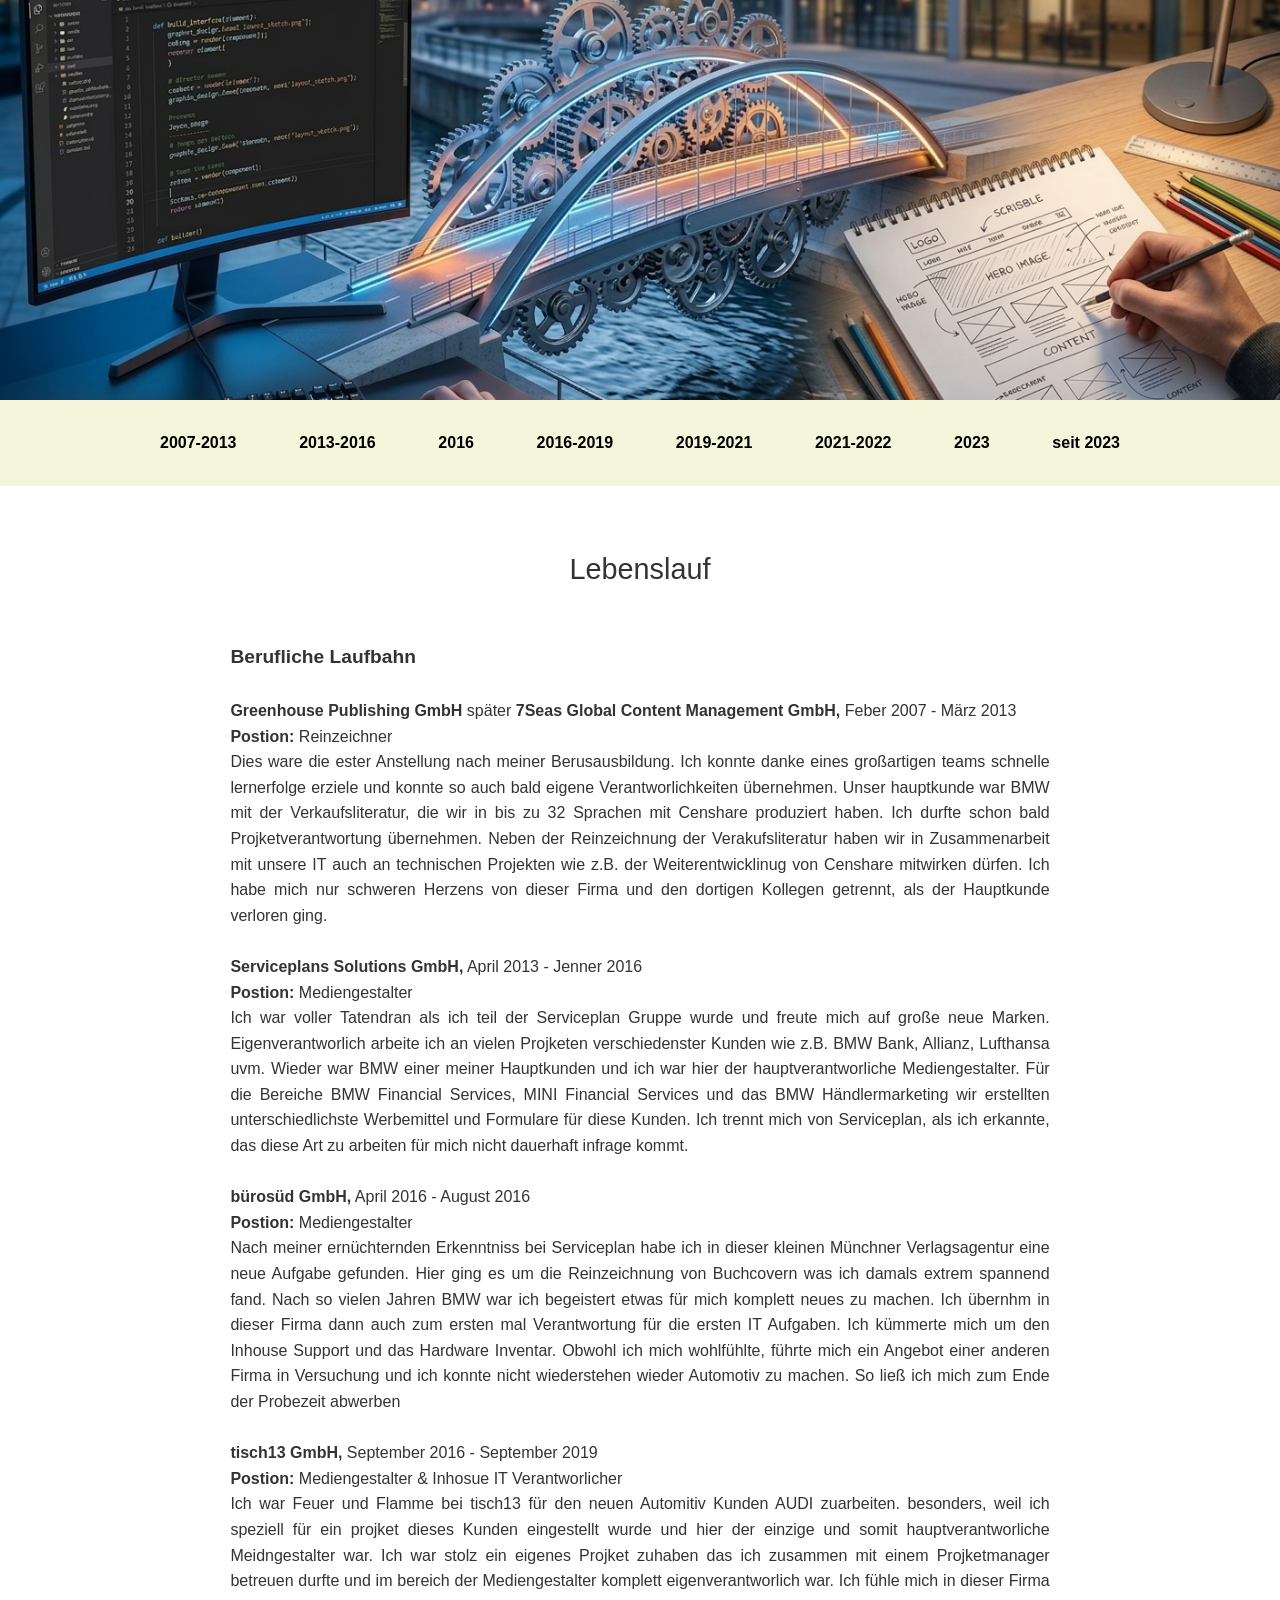
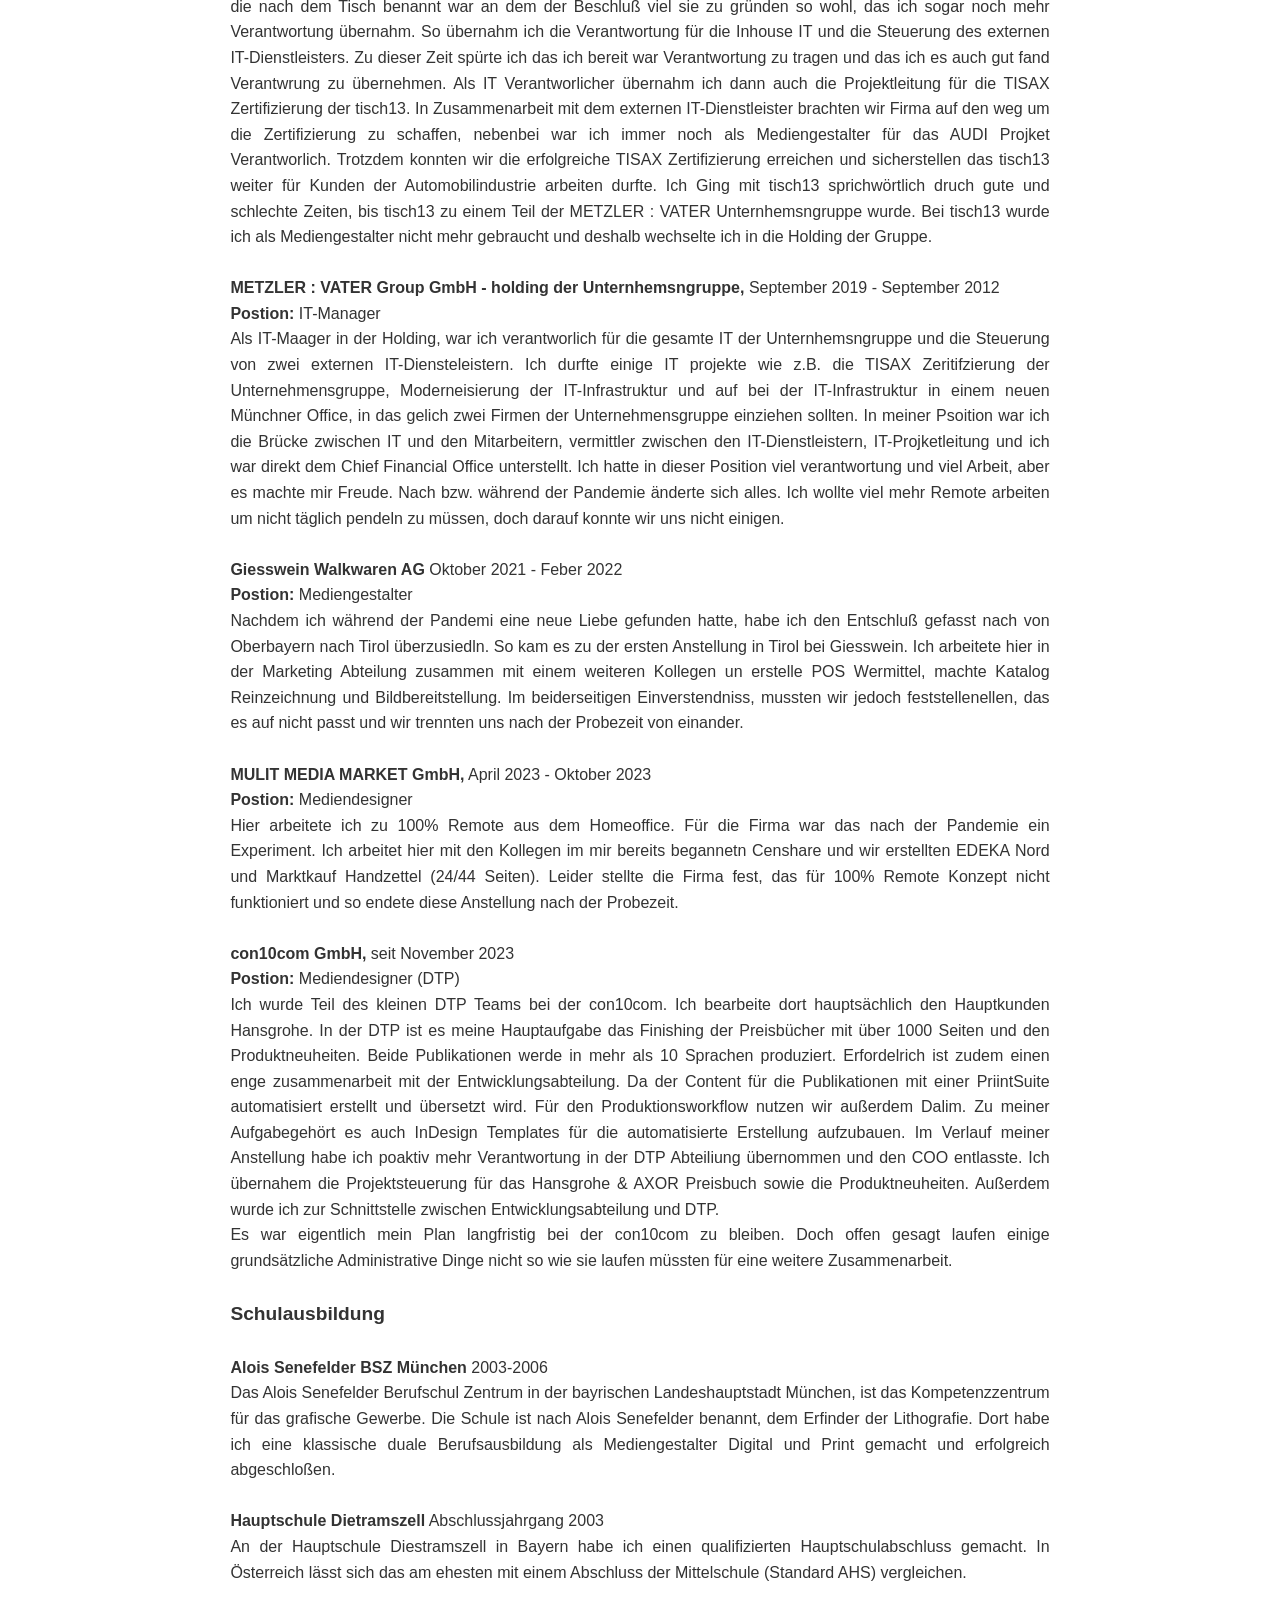
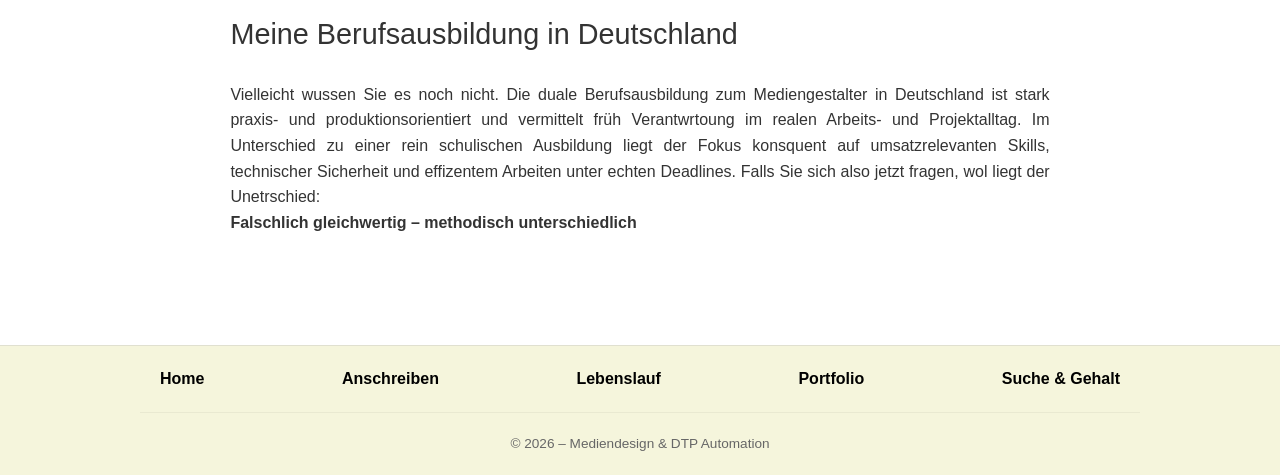
==== lebenslauf.html @ 078048db "Add files via upload" ====
<!DOCTYPE html>
<html lang="de">
<head>
    <meta charset="UTF-8">
    <meta name="viewport" content="width=device-width, initial-scale=1.0, maximum-scale=1.0, user-scalable=no">
    <title>Bewerbung - Cover</title>
    <link rel="stylesheet" href="style.css?v=1.2">
</head>
<body>

    <header>
        <img src="images/Titelbild_HTML_Bewerbung_realistisch.png" alt="Titelbild" class="hero-img">
        <nav>
            <div class="nav-links">
                <a href="#greenhouse">2007-2013</a>
                <a href="#serviceplan">2013-2016</a>
                <a href="#bürosüd">2016</a>
                <a href="#tisch13">2016-2019</a>
                <a href="#metzlervater">2019-2021</a>
                <a href="#giesswein">2021-2022</a>
                <a href="#mmm">2023</a>
                <a href="#c10c">seit 2023</a>
            </div>
        </nav>
    </header>
    <main>
        <h1 style="text-align: center;">Lebenslauf</h1>
        <br>
        <h2>Berufliche Laufbahn</h2>
        <p><strong>Greenhouse Publishing GmbH</strong> später <strong>7Seas Global Content Management GmbH,</strong> Feber 2007 - März 2013</p>
        <p><strong>Postion:</strong> Reinzeichner</p>
        <p class="text-lebenslauf">Dies ware die ester Anstellung nach meiner Berusausbildung. Ich konnte danke eines großartigen teams schnelle lernerfolge erziele und konnte so auch bald eigene Verantworlichkeiten übernehmen. Unser hauptkunde war BMW mit der Verkaufsliteratur, die wir in bis zu 32 Sprachen mit Censhare produziert haben. Ich durfte schon bald Projketverantwortung übernehmen. Neben der Reinzeichnung der Verakufsliteratur haben wir in Zusammenarbeit mit unsere IT auch an technischen Projekten wie z.B. der Weiterentwicklinug von Censhare mitwirken dürfen. Ich habe mich nur schweren Herzens von dieser Firma und den dortigen Kollegen getrennt, als der Hauptkunde verloren ging.</p>
        <br>
        <p><strong>Serviceplans Solutions GmbH,</strong> April 2013 - Jenner 2016</p>
        <p><strong>Postion:</strong> Mediengestalter</p>
        <p class="text-lebenslauf">Ich war voller Tatendran als ich teil der Serviceplan Gruppe wurde und freute mich auf große neue Marken. Eigenverantworlich arbeite ich an vielen Projketen verschiedenster Kunden wie z.B. BMW Bank, Allianz, Lufthansa uvm. Wieder war BMW einer meiner Hauptkunden und ich war hier der hauptverantworliche Mediengestalter. Für die Bereiche BMW Financial Services, MINI Financial Services und das BMW Händlermarketing wir erstellten unterschiedlichste Werbemittel und Formulare für diese Kunden. Ich trennt mich von Serviceplan, als ich erkannte, das diese Art zu arbeiten für mich nicht dauerhaft infrage kommt.</p> 
        <br>
        <p><strong>bürosüd GmbH,</strong> April 2016 - August 2016</p>
        <p><strong>Postion:</strong> Mediengestalter</p>
        <p class="text-lebenslauf">Nach meiner ernüchternden Erkenntniss bei Serviceplan habe ich in dieser kleinen Münchner Verlagsagentur eine neue Aufgabe gefunden. Hier ging es um die Reinzeichnung von Buchcovern was ich damals extrem spannend fand. Nach so vielen Jahren BMW war ich begeistert etwas für mich komplett neues zu machen. Ich übernhm in dieser Firma dann auch zum ersten mal Verantwortung für die ersten IT Aufgaben. Ich kümmerte mich um den Inhouse Support und das Hardware Inventar. Obwohl ich mich wohlfühlte, führte mich ein Angebot einer anderen Firma in Versuchung und ich konnte nicht wiederstehen wieder Automotiv zu machen. So ließ ich mich zum Ende der Probezeit abwerben</p>
        <br>
        <p><strong>tisch13 GmbH,</strong> September 2016 - September 2019</p>
        <p><strong>Postion:</strong> Mediengestalter & Inhosue IT Verantworlicher</p>
        <p class="text-lebenslauf">Ich war Feuer und Flamme bei tisch13 für den neuen Automitiv Kunden AUDI zuarbeiten. besonders, weil ich speziell für ein projket dieses Kunden eingestellt wurde und hier der einzige und somit hauptverantworliche Meidngestalter war. Ich war stolz ein eigenes Projket zuhaben das ich zusammen mit einem Projketmanager betreuen durfte und im bereich der Mediengestalter komplett eigenverantworlich war. Ich fühle mich in dieser Firma die nach dem Tisch benannt war an dem der Beschluß viel sie zu gründen so wohl, das ich sogar noch mehr Verantwortung übernahm. So übernahm ich die Verantwortung für die Inhouse IT und die Steuerung des externen IT-Dienstleisters. Zu dieser Zeit spürte ich das ich bereit war Verantwortung zu tragen und das ich es auch gut fand Verantwrung zu übernehmen. Als IT Verantworlicher übernahm ich dann auch die Projektleitung für die TISAX Zertifizierung der tisch13. In Zusammenarbeit mit dem externen IT-Dienstleister brachten wir Firma auf den weg um die Zertifizierung zu schaffen, nebenbei war ich immer noch als Mediengestalter für das AUDI Projket Verantworlich. Trotzdem konnten wir die erfolgreiche TISAX Zertifizierung erreichen und sicherstellen das tisch13 weiter für Kunden der Automobilindustrie arbeiten durfte. Ich Ging mit tisch13 sprichwörtlich druch gute und schlechte Zeiten, bis tisch13 zu einem Teil der METZLER : VATER Unternhemsngruppe wurde. Bei tisch13 wurde ich als Mediengestalter nicht mehr gebraucht und deshalb wechselte ich in die Holding der Gruppe.</p>
        <br>
        <p><strong>METZLER : VATER Group GmbH - holding der Unternhemsngruppe,</strong> September 2019 - September 2012</p>
        <p><strong>Postion:</strong> IT-Manager</p>
        <p class="text-lebenslauf">Als IT-Maager in der Holding, war ich verantworlich für die gesamte IT der Unternhemsngruppe und die Steuerung von zwei externen IT-Diensteleistern. Ich durfte einige IT projekte wie z.B. die TISAX Zeritifzierung der Unternehmensgruppe, Moderneisierung der IT-Infrastruktur und auf bei der IT-Infrastruktur in einem neuen Münchner Office, in das gelich zwei Firmen der Unternehmensgruppe einziehen sollten. In meiner Psoition war ich die Brücke zwischen IT und den Mitarbeitern, vermittler zwischen den IT-Dienstleistern, IT-Projketleitung und ich war direkt dem Chief Financial Office unterstellt. Ich hatte in dieser Position viel verantwortung und viel Arbeit, aber es machte mir Freude. Nach bzw. während der Pandemie änderte sich alles. Ich wollte viel mehr Remote arbeiten um nicht täglich pendeln zu müssen, doch darauf konnte wir uns nicht einigen.</p>
        <br>
        <p><strong>Giesswein Walkwaren AG</strong> Oktober 2021 - Feber 2022</p>
        <p><strong>Postion:</strong> Mediengestalter</p>
        <p class="text-lebenslauf">Nachdem ich während der Pandemi eine neue Liebe gefunden hatte, habe ich den Entschluß gefasst nach von Oberbayern nach Tirol überzusiedln. So kam es zu der ersten Anstellung in Tirol bei Giesswein. Ich arbeitete hier in der Marketing Abteilung zusammen mit einem weiteren Kollegen un erstelle POS Wermittel, machte Katalog Reinzeichnung und Bildbereitstellung. Im beiderseitigen Einverstendniss, mussten wir jedoch feststellenellen, das es auf nicht passt und wir trennten uns nach der Probezeit von einander.</p>
        <br>
        <p><strong>MULIT MEDIA MARKET GmbH,</strong> April 2023 - Oktober 2023</p>
        <p><strong>Postion:</strong> Mediendesigner</p>
        <p class="text-lebenslauf">Hier arbeitete ich zu 100% Remote aus dem Homeoffice. Für die Firma war das nach der Pandemie ein Experiment. Ich arbeitet hier mit den Kollegen im mir bereits begannetn Censhare und wir erstellten EDEKA Nord und Marktkauf Handzettel (24/44 Seiten). Leider stellte die Firma fest, das für 100% Remote Konzept nicht funktioniert und so endete diese Anstellung nach der Probezeit.</p>
        <br>
        <p><strong>con10com GmbH,</strong> seit November 2023</p>
        <p><strong>Postion:</strong> Mediendesigner (DTP)</p>
        <p class="text-lebenslauf">Ich wurde Teil des kleinen DTP Teams bei der con10com. Ich bearbeite dort hauptsächlich den Hauptkunden Hansgrohe. In der DTP ist es meine Hauptaufgabe das Finishing der Preisbücher mit über 1000 Seiten und den Produktneuheiten. Beide Publikationen werde in mehr als 10 Sprachen produziert. Erfordelrich ist zudem einen enge zusammenarbeit mit der Entwicklungsabteilung. Da der Content für die Publikationen mit einer PriintSuite automatisiert erstellt und übersetzt wird. Für den Produktionsworkflow nutzen wir außerdem Dalim. Zu meiner Aufgabegehört es auch InDesign Templates für die automatisierte Erstellung aufzubauen. Im Verlauf meiner Anstellung habe ich poaktiv mehr Verantwortung in der DTP Abteiliung übernommen und den COO entlasste. Ich übernahem die Projektsteuerung für das Hansgrohe & AXOR Preisbuch sowie die Produktneuheiten. Außerdem wurde ich zur Schnittstelle zwischen Entwicklungsabteilung und DTP.</p>
        <p class="text-lebenslauf">Es war eigentlich mein Plan langfristig bei der con10com zu bleiben. Doch offen gesagt laufen einige grundsätzliche Administrative Dinge nicht so wie sie laufen müssten für eine weitere Zusammenarbeit.</p>
        <br>
        <h2>Schulausbildung</h2>
        <p><strong>Alois Senefelder BSZ München</strong> 2003-2006</p>
        <p class="text-lebenslauf">Das Alois Senefelder Berufschul Zentrum in der bayrischen Landeshauptstadt München, ist das Kompetenzzentrum für das grafische Gewerbe. Die Schule ist nach Alois Senefelder benannt, dem Erfinder der Lithografie. Dort habe ich eine klassische duale Berufsausbildung als Mediengestalter Digital und Print gemacht und erfolgreich abgeschloßen.</p>
        <br>
        <p><strong>Hauptschule Dietramszell</strong> Abschlussjahrgang 2003</p>
        <p class="text-lebenslauf">An der Hauptschule Diestramszell in Bayern habe ich einen qualifizierten Hauptschulabschluss gemacht. In Österreich lässt sich das am ehesten mit einem Abschluss der Mittelschule (Standard AHS) vergleichen.</p>
        <br>
        <h1>Meine Berufsausbildung in Deutschland</h1>
        <p class="text-lebenslauf">Vielleicht wussen Sie es noch nicht. Die duale Berufsausbildung zum Mediengestalter in Deutschland ist stark praxis- und produktionsorientiert und vermittelt früh Verantwrtoung im realen Arbeits- und Projektalltag. Im Unterschied zu einer rein schulischen Ausbildung liegt der Fokus konsquent auf umsatzrelevanten Skills, technischer Sicherheit und effizentem Arbeiten unter echten Deadlines. Falls Sie sich also jetzt fragen, wol liegt der Unetrschied:</p>
        <p><strong>Falschlich gleichwertig – methodisch unterschiedlich</strong></p>
    </main>
    
    <footer>
    <div class="footer-container">
        <ul class="footer-links">
            <li><a href="index.html">Home</a></li>
            <li><a href="vorstellung.html">Anschreiben</a></li>
            <li><a href="lebenslauf.html">Lebenslauf</a></li>
            <li><a href="portfolio.html">Portfolio</a></li>
            <li><a href="suche.html">Suche & Gehalt</a></li>
        </ul>
        <div class="footer-copy">
            <p>&copy; 2026 – Mediendesign & DTP Automation</p>
        </div>
    </div>
</footer>

</body>
</html>
---- style.css ----
/* --- 1. BASIS & VARIABLEN --- */
:root {
    --primary-font: 'Segoe UI', Roboto, Helvetica, Arial, sans-serif;
    --bg-beige: #f5f5dc;
    --accent-orange: rgba(255, 165, 0, 0.8);
}

* { 
    box-sizing: border-box; 
    margin: 0; 
    padding: 0; 
}

body, html {
    width: 100%;
    overflow-x: hidden;
    font-family: var(--primary-font);
    line-height: 1.6;
    color: #333;
    background-color: white;
}

.text-lebenslauf {
    text-align: justify;
    hyphens: auto;
    -webkit-hyphens: auto;
    word-break: break-word;
}

/* --- 2. HEADER & BILDER --- */
header {
    width: 100%;
    background: white;
}

.hero-img {
    width: 100vw;
    height: 250px; 
    object-fit: cover;
    display: block;
}

.triple-head {
    display: flex;
    gap: 5px;
    background: white;
}

.triple-head img {
    width: 33.33%;
    height: 180px;
    object-fit: cover;
}

/* --- 3. NAVIGATION & FOOTER (Das beige Band) --- */
nav, footer {
    background-color: var(--bg-beige) !important;
    width: 100%;
    padding: 20px 0;
}

footer {
    margin-top: 50px;
    border-top: 1px solid #e0e0d0;
}

.footer-container {
    padding: 0 20px;
    width: 100%;
    text-align: center;
}

.nav-links {
    display: flex;
    flex-direction: column; /* Mobile: untereinander */
    list-style: none;
    align-items: center;
    padding: 0;
    width: 100%;
    margin: 0;
}

.footer-links {
    display: flex;
    flex-direction: column; /* Mobile: untereinander */
    list-style: none;
    align-items: flex-start;
    padding: 0;
    width: 100%;
    margin: 0;
}

.nav-links a, .footer-links a {
    text-decoration: none;
    color: black;
    font-weight: bold;
    padding: 15px;
    width: 100%;
    transition: 0.3s ease;
}

.nav-links a { text-align: center; }
.footer-links a { text-align: left; padding: 10px 0; }

.footer-copy {
    text-align: left;
    margin-top: 20px;
    font-size: 0.85rem;
    color: #666;
    width: 100%;
}

/* --- 4. CONTENT BEREICH --- */
main {
    padding: 40px 20px;
    background: white;
    min-height: 400px;
}

h1 { font-weight: 300; font-size: 1.8rem; margin-bottom: 25px; }

h2 { font-weight: 700; font-size: 1.2rem; margin-bottom: 25px; }

/* --- 5. PORTFOLIO GALERIE (SWIPE-LOGIK FÜR MOBILE) --- */
.gallery {
    display: flex !important;
    flex-direction: row !important;
    flex-wrap: nowrap !important;
    overflow-x: scroll !important;
    scroll-snap-type: x mandatory;
    -webkit-overflow-scrolling: touch;
    
    -webkit-mask-image: linear-gradient(to right, transparent 0%, black 10%, black 90%, transparent 100%);
    mask-image: linear-gradient(to right, transparent 0%, black 10%, black 90%, transparent 100%);

    gap: 30px;
    padding: 20px 10% !important;
    width: 100% !important;
}

.gallery::-webkit-scrollbar {
    display: none;
    width: 0;
    height: 0;
}

.card {
    flex: 0 0 85% !important;
    min-width: 80vw !important;
    max-width: 500px !important;
    scroll-snap-align: center;
    background: #fff;
    border: 1px solid #eee;
    border-radius: 15px;
    overflow: hidden;
    display: flex;
    flex-direction: column;
    box-shadow: 0 5px 15px rgba(0,0,0,0.08);
}

.card img {
    width: 100% !important;
    height: 230px !important;
    object-fit: cover;
    display: block;
}

.card-body {
    padding: 20px;
    background: white;
}

.card-body h3 {
    margin-bottom: 10px;
    font-size: 1.2rem;
    color: #111;
}

.card-body p {
    font-size: 0.95rem;
    color: #555;
    line-height: 1.5;
}

/* --- 6. DESKTOP OPTIMIERUNG (PC / GROSSE BILDSCHIRME) --- */
@media screen and (min-width: 769px) {
    
    header { position: sticky; top: 0; z-index: 100; }
    
    .hero-img { height: 400px; }
    .triple-head img { height: 300px; }

    .nav-links {
        flex-direction: row !important;
        justify-content: space-between;
        max-width: 1000px;
        margin: 0 auto;
        width: 100%;
    }

    .nav-links a {
        width: auto !important;
        padding: 10px 20px !important;
    }
    
    .footer-container {
        max-width: 1000px;
        margin: 0 auto;
        padding: 0 !important;
        display: block;
    }

    .footer-links {
        flex-direction: row !important;
        justify-content: space-between !important;
        align-items: center !important;
        width: 100% !important;
        margin-bottom: 20px;
    }

    .footer-links a {
        width: auto !important;
        padding: 10px 20px !important;
        text-align: center !important;
    }

    .footer-copy {
        text-align: center !important;
        margin-top: 20px;
        border-top: 1px solid rgba(0,0,0,0.05);
        padding-top: 20px;
        width: 100% !important;
    }

    main {
        padding: 60px 18%;
        max-width: 1400px;
        margin: 0 auto;
    }

    .gallery {
        display: grid !important; 
        grid-template-columns: repeat(auto-fill, minmax(320px, 1fr));
        grid-auto-flow: row;
        flex-wrap: wrap !important; 
        overflow-x: visible !important;
        gap: 30px;
        padding: 40px 0 !important;
        -webkit-mask-image: none !important;
        mask-image: none !important;
    }

    .card {
        flex: none !important;
        min-width: 0 !important;
        max-width: 100% !important;
    }
}
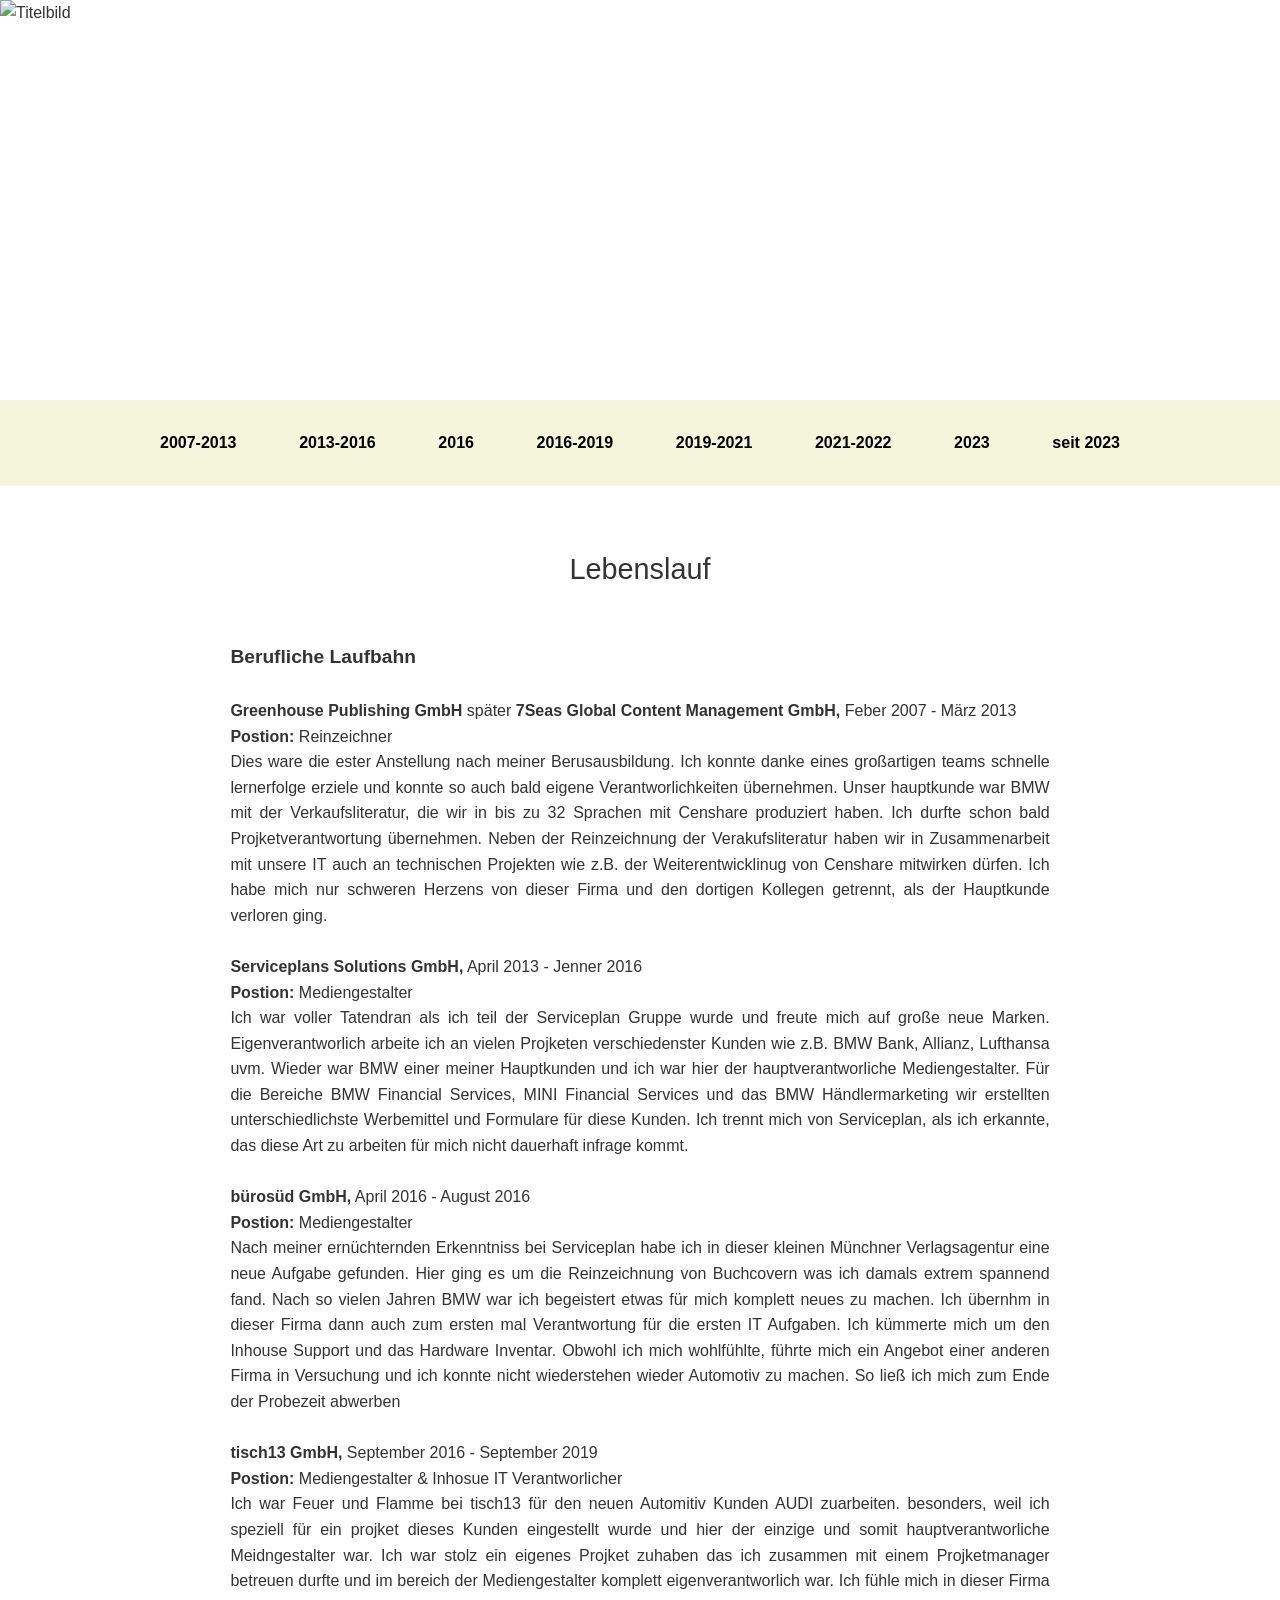
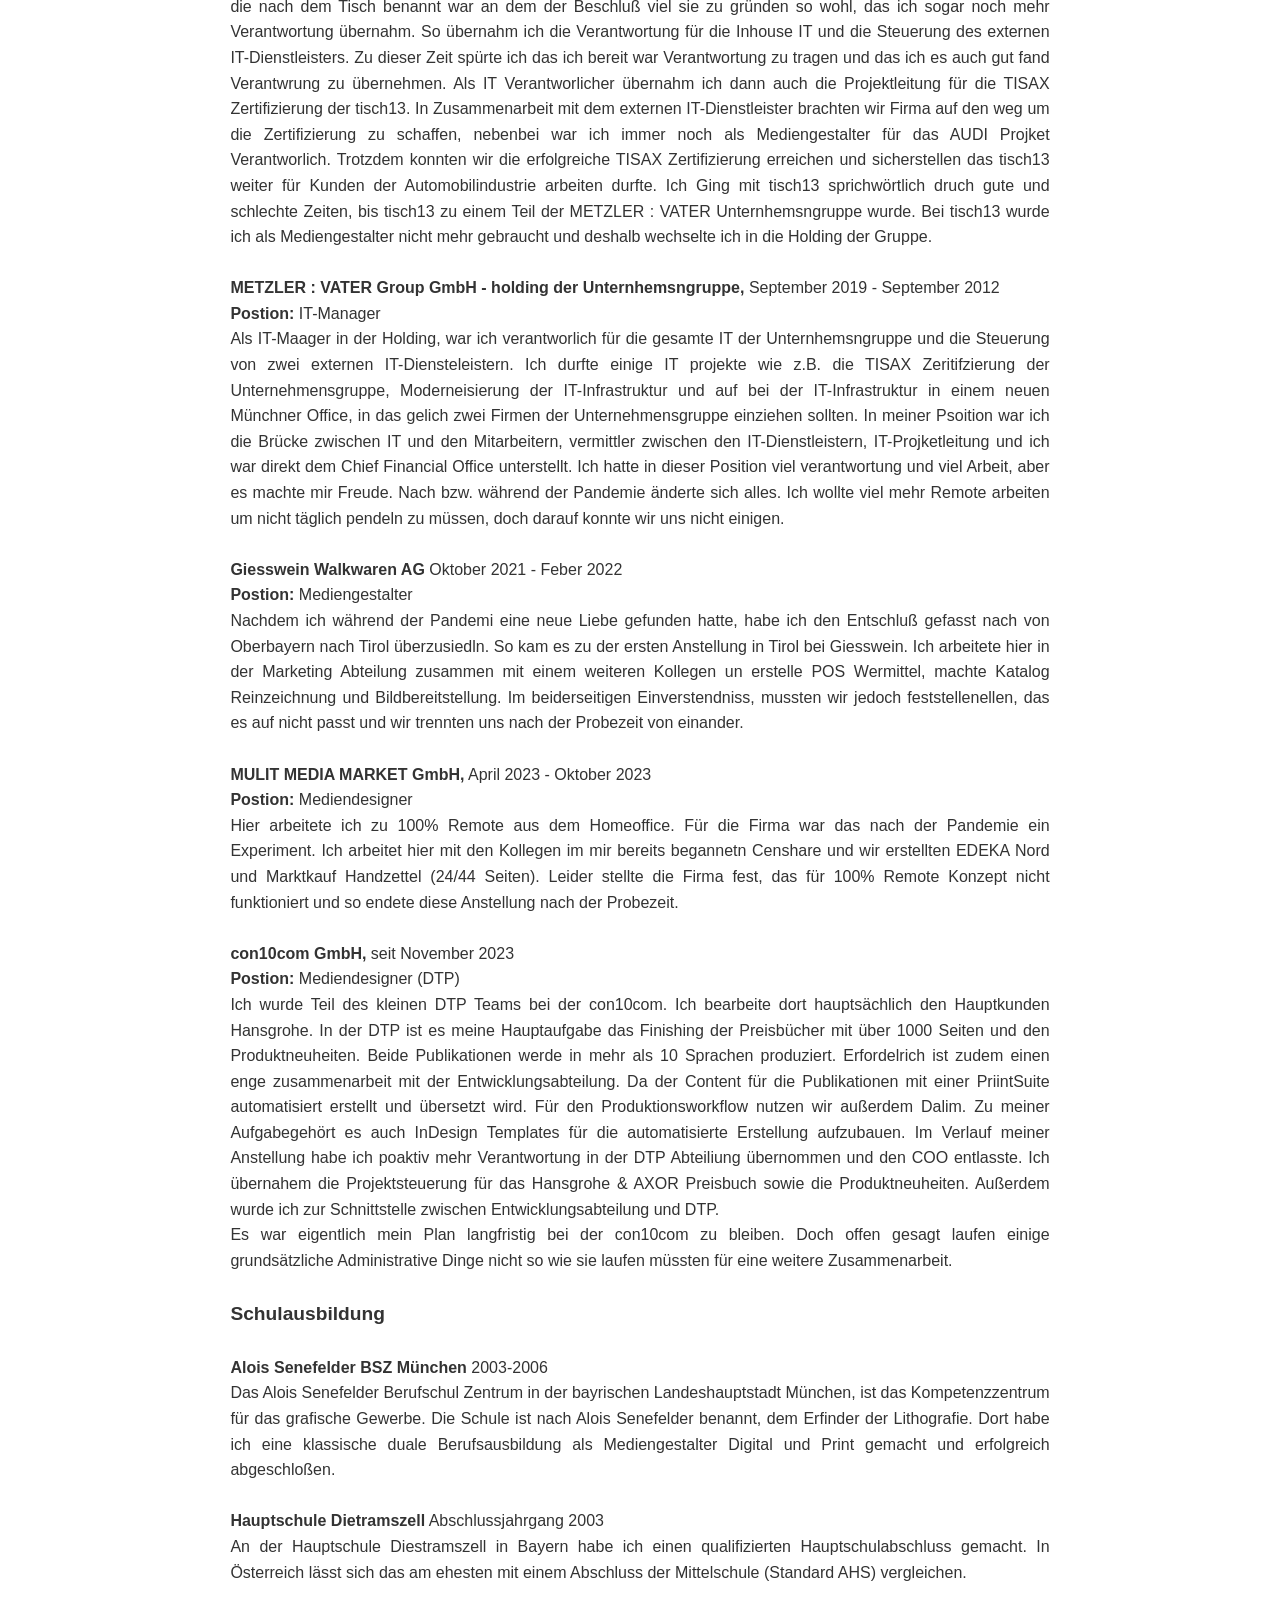
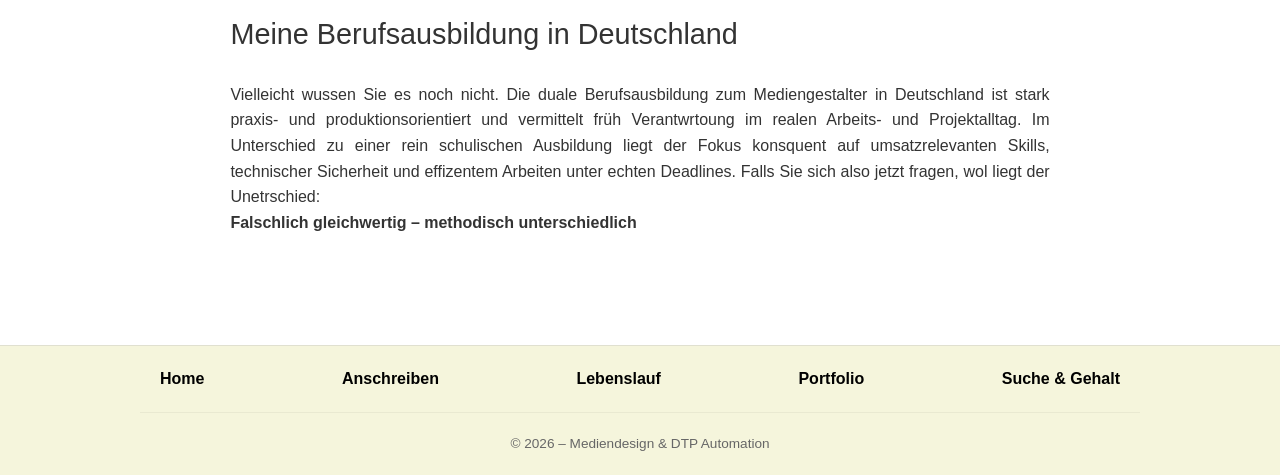
==== commit 6f4c0a1f: "Add files via upload" ====
--- a/lebenslauf.html
+++ b/lebenslauf.html
@@ -9,7 +9,7 @@
 <body>
 
     <header>
-        <img src="images/Titelbild_HTML_Bewerbung_realistisch.png" alt="Titelbild" class="hero-img">
+        <img src="images/lebenslauf.png" alt="Titelbild" class="hero-img">
         <nav>
             <div class="nav-links">
                 <a href="#greenhouse">2007-2013</a>
@@ -27,35 +27,35 @@
         <h1 style="text-align: center;">Lebenslauf</h1>
         <br>
         <h2>Berufliche Laufbahn</h2>
-        <p><strong>Greenhouse Publishing GmbH</strong> später <strong>7Seas Global Content Management GmbH,</strong> Feber 2007 - März 2013</p>
+        <p id="greenhouse"><strong>Greenhouse Publishing GmbH</strong> später <strong>7Seas Global Content Management GmbH,</strong> Feber 2007 - März 2013</p>
         <p><strong>Postion:</strong> Reinzeichner</p>
         <p class="text-lebenslauf">Dies ware die ester Anstellung nach meiner Berusausbildung. Ich konnte danke eines großartigen teams schnelle lernerfolge erziele und konnte so auch bald eigene Verantworlichkeiten übernehmen. Unser hauptkunde war BMW mit der Verkaufsliteratur, die wir in bis zu 32 Sprachen mit Censhare produziert haben. Ich durfte schon bald Projketverantwortung übernehmen. Neben der Reinzeichnung der Verakufsliteratur haben wir in Zusammenarbeit mit unsere IT auch an technischen Projekten wie z.B. der Weiterentwicklinug von Censhare mitwirken dürfen. Ich habe mich nur schweren Herzens von dieser Firma und den dortigen Kollegen getrennt, als der Hauptkunde verloren ging.</p>
         <br>
-        <p><strong>Serviceplans Solutions GmbH,</strong> April 2013 - Jenner 2016</p>
+        <p id="serviceplan"><strong>Serviceplans Solutions GmbH,</strong> April 2013 - Jenner 2016</p>
         <p><strong>Postion:</strong> Mediengestalter</p>
         <p class="text-lebenslauf">Ich war voller Tatendran als ich teil der Serviceplan Gruppe wurde und freute mich auf große neue Marken. Eigenverantworlich arbeite ich an vielen Projketen verschiedenster Kunden wie z.B. BMW Bank, Allianz, Lufthansa uvm. Wieder war BMW einer meiner Hauptkunden und ich war hier der hauptverantworliche Mediengestalter. Für die Bereiche BMW Financial Services, MINI Financial Services und das BMW Händlermarketing wir erstellten unterschiedlichste Werbemittel und Formulare für diese Kunden. Ich trennt mich von Serviceplan, als ich erkannte, das diese Art zu arbeiten für mich nicht dauerhaft infrage kommt.</p> 
         <br>
-        <p><strong>bürosüd GmbH,</strong> April 2016 - August 2016</p>
+        <p id="bürosüd"><strong>bürosüd GmbH,</strong> April 2016 - August 2016</p>
         <p><strong>Postion:</strong> Mediengestalter</p>
         <p class="text-lebenslauf">Nach meiner ernüchternden Erkenntniss bei Serviceplan habe ich in dieser kleinen Münchner Verlagsagentur eine neue Aufgabe gefunden. Hier ging es um die Reinzeichnung von Buchcovern was ich damals extrem spannend fand. Nach so vielen Jahren BMW war ich begeistert etwas für mich komplett neues zu machen. Ich übernhm in dieser Firma dann auch zum ersten mal Verantwortung für die ersten IT Aufgaben. Ich kümmerte mich um den Inhouse Support und das Hardware Inventar. Obwohl ich mich wohlfühlte, führte mich ein Angebot einer anderen Firma in Versuchung und ich konnte nicht wiederstehen wieder Automotiv zu machen. So ließ ich mich zum Ende der Probezeit abwerben</p>
         <br>
-        <p><strong>tisch13 GmbH,</strong> September 2016 - September 2019</p>
+        <p id="tisch13"><strong>tisch13 GmbH,</strong> September 2016 - September 2019</p>
         <p><strong>Postion:</strong> Mediengestalter & Inhosue IT Verantworlicher</p>
         <p class="text-lebenslauf">Ich war Feuer und Flamme bei tisch13 für den neuen Automitiv Kunden AUDI zuarbeiten. besonders, weil ich speziell für ein projket dieses Kunden eingestellt wurde und hier der einzige und somit hauptverantworliche Meidngestalter war. Ich war stolz ein eigenes Projket zuhaben das ich zusammen mit einem Projketmanager betreuen durfte und im bereich der Mediengestalter komplett eigenverantworlich war. Ich fühle mich in dieser Firma die nach dem Tisch benannt war an dem der Beschluß viel sie zu gründen so wohl, das ich sogar noch mehr Verantwortung übernahm. So übernahm ich die Verantwortung für die Inhouse IT und die Steuerung des externen IT-Dienstleisters. Zu dieser Zeit spürte ich das ich bereit war Verantwortung zu tragen und das ich es auch gut fand Verantwrung zu übernehmen. Als IT Verantworlicher übernahm ich dann auch die Projektleitung für die TISAX Zertifizierung der tisch13. In Zusammenarbeit mit dem externen IT-Dienstleister brachten wir Firma auf den weg um die Zertifizierung zu schaffen, nebenbei war ich immer noch als Mediengestalter für das AUDI Projket Verantworlich. Trotzdem konnten wir die erfolgreiche TISAX Zertifizierung erreichen und sicherstellen das tisch13 weiter für Kunden der Automobilindustrie arbeiten durfte. Ich Ging mit tisch13 sprichwörtlich druch gute und schlechte Zeiten, bis tisch13 zu einem Teil der METZLER : VATER Unternhemsngruppe wurde. Bei tisch13 wurde ich als Mediengestalter nicht mehr gebraucht und deshalb wechselte ich in die Holding der Gruppe.</p>
         <br>
-        <p><strong>METZLER : VATER Group GmbH - holding der Unternhemsngruppe,</strong> September 2019 - September 2012</p>
+        <p id="metzlervater"><strong>METZLER : VATER Group GmbH - holding der Unternhemsngruppe,</strong> September 2019 - September 2012</p>
         <p><strong>Postion:</strong> IT-Manager</p>
         <p class="text-lebenslauf">Als IT-Maager in der Holding, war ich verantworlich für die gesamte IT der Unternhemsngruppe und die Steuerung von zwei externen IT-Diensteleistern. Ich durfte einige IT projekte wie z.B. die TISAX Zeritifzierung der Unternehmensgruppe, Moderneisierung der IT-Infrastruktur und auf bei der IT-Infrastruktur in einem neuen Münchner Office, in das gelich zwei Firmen der Unternehmensgruppe einziehen sollten. In meiner Psoition war ich die Brücke zwischen IT und den Mitarbeitern, vermittler zwischen den IT-Dienstleistern, IT-Projketleitung und ich war direkt dem Chief Financial Office unterstellt. Ich hatte in dieser Position viel verantwortung und viel Arbeit, aber es machte mir Freude. Nach bzw. während der Pandemie änderte sich alles. Ich wollte viel mehr Remote arbeiten um nicht täglich pendeln zu müssen, doch darauf konnte wir uns nicht einigen.</p>
         <br>
-        <p><strong>Giesswein Walkwaren AG</strong> Oktober 2021 - Feber 2022</p>
+        <p id="giesswein"><strong>Giesswein Walkwaren AG</strong> Oktober 2021 - Feber 2022</p>
         <p><strong>Postion:</strong> Mediengestalter</p>
         <p class="text-lebenslauf">Nachdem ich während der Pandemi eine neue Liebe gefunden hatte, habe ich den Entschluß gefasst nach von Oberbayern nach Tirol überzusiedln. So kam es zu der ersten Anstellung in Tirol bei Giesswein. Ich arbeitete hier in der Marketing Abteilung zusammen mit einem weiteren Kollegen un erstelle POS Wermittel, machte Katalog Reinzeichnung und Bildbereitstellung. Im beiderseitigen Einverstendniss, mussten wir jedoch feststellenellen, das es auf nicht passt und wir trennten uns nach der Probezeit von einander.</p>
         <br>
-        <p><strong>MULIT MEDIA MARKET GmbH,</strong> April 2023 - Oktober 2023</p>
+        <p id="mmm"><strong>MULIT MEDIA MARKET GmbH,</strong> April 2023 - Oktober 2023</p>
         <p><strong>Postion:</strong> Mediendesigner</p>
         <p class="text-lebenslauf">Hier arbeitete ich zu 100% Remote aus dem Homeoffice. Für die Firma war das nach der Pandemie ein Experiment. Ich arbeitet hier mit den Kollegen im mir bereits begannetn Censhare und wir erstellten EDEKA Nord und Marktkauf Handzettel (24/44 Seiten). Leider stellte die Firma fest, das für 100% Remote Konzept nicht funktioniert und so endete diese Anstellung nach der Probezeit.</p>
         <br>
-        <p><strong>con10com GmbH,</strong> seit November 2023</p>
+        <p id="c10c"></id><strong>con10com GmbH,</strong> seit November 2023</p>
         <p><strong>Postion:</strong> Mediendesigner (DTP)</p>
         <p class="text-lebenslauf">Ich wurde Teil des kleinen DTP Teams bei der con10com. Ich bearbeite dort hauptsächlich den Hauptkunden Hansgrohe. In der DTP ist es meine Hauptaufgabe das Finishing der Preisbücher mit über 1000 Seiten und den Produktneuheiten. Beide Publikationen werde in mehr als 10 Sprachen produziert. Erfordelrich ist zudem einen enge zusammenarbeit mit der Entwicklungsabteilung. Da der Content für die Publikationen mit einer PriintSuite automatisiert erstellt und übersetzt wird. Für den Produktionsworkflow nutzen wir außerdem Dalim. Zu meiner Aufgabegehört es auch InDesign Templates für die automatisierte Erstellung aufzubauen. Im Verlauf meiner Anstellung habe ich poaktiv mehr Verantwortung in der DTP Abteiliung übernommen und den COO entlasste. Ich übernahem die Projektsteuerung für das Hansgrohe & AXOR Preisbuch sowie die Produktneuheiten. Außerdem wurde ich zur Schnittstelle zwischen Entwicklungsabteilung und DTP.</p>
         <p class="text-lebenslauf">Es war eigentlich mein Plan langfristig bei der con10com zu bleiben. Doch offen gesagt laufen einige grundsätzliche Administrative Dinge nicht so wie sie laufen müssten für eine weitere Zusammenarbeit.</p>
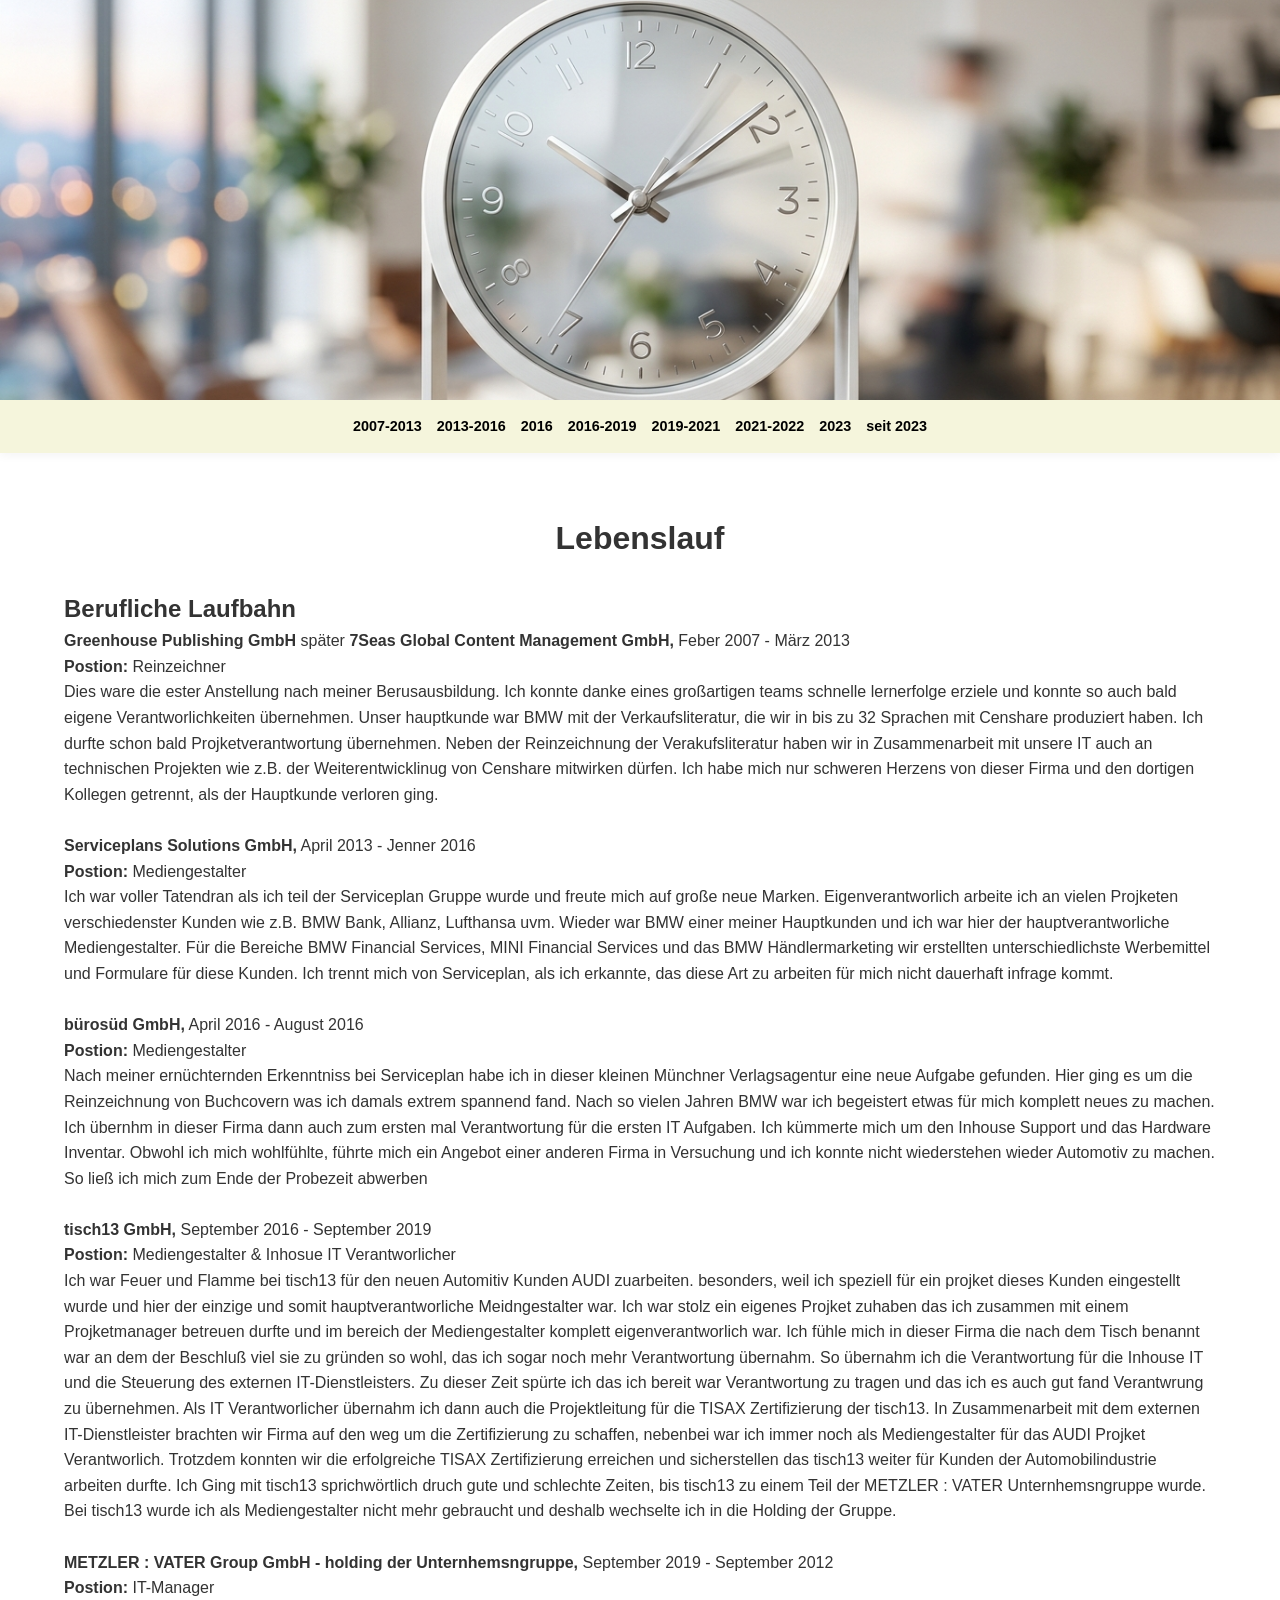
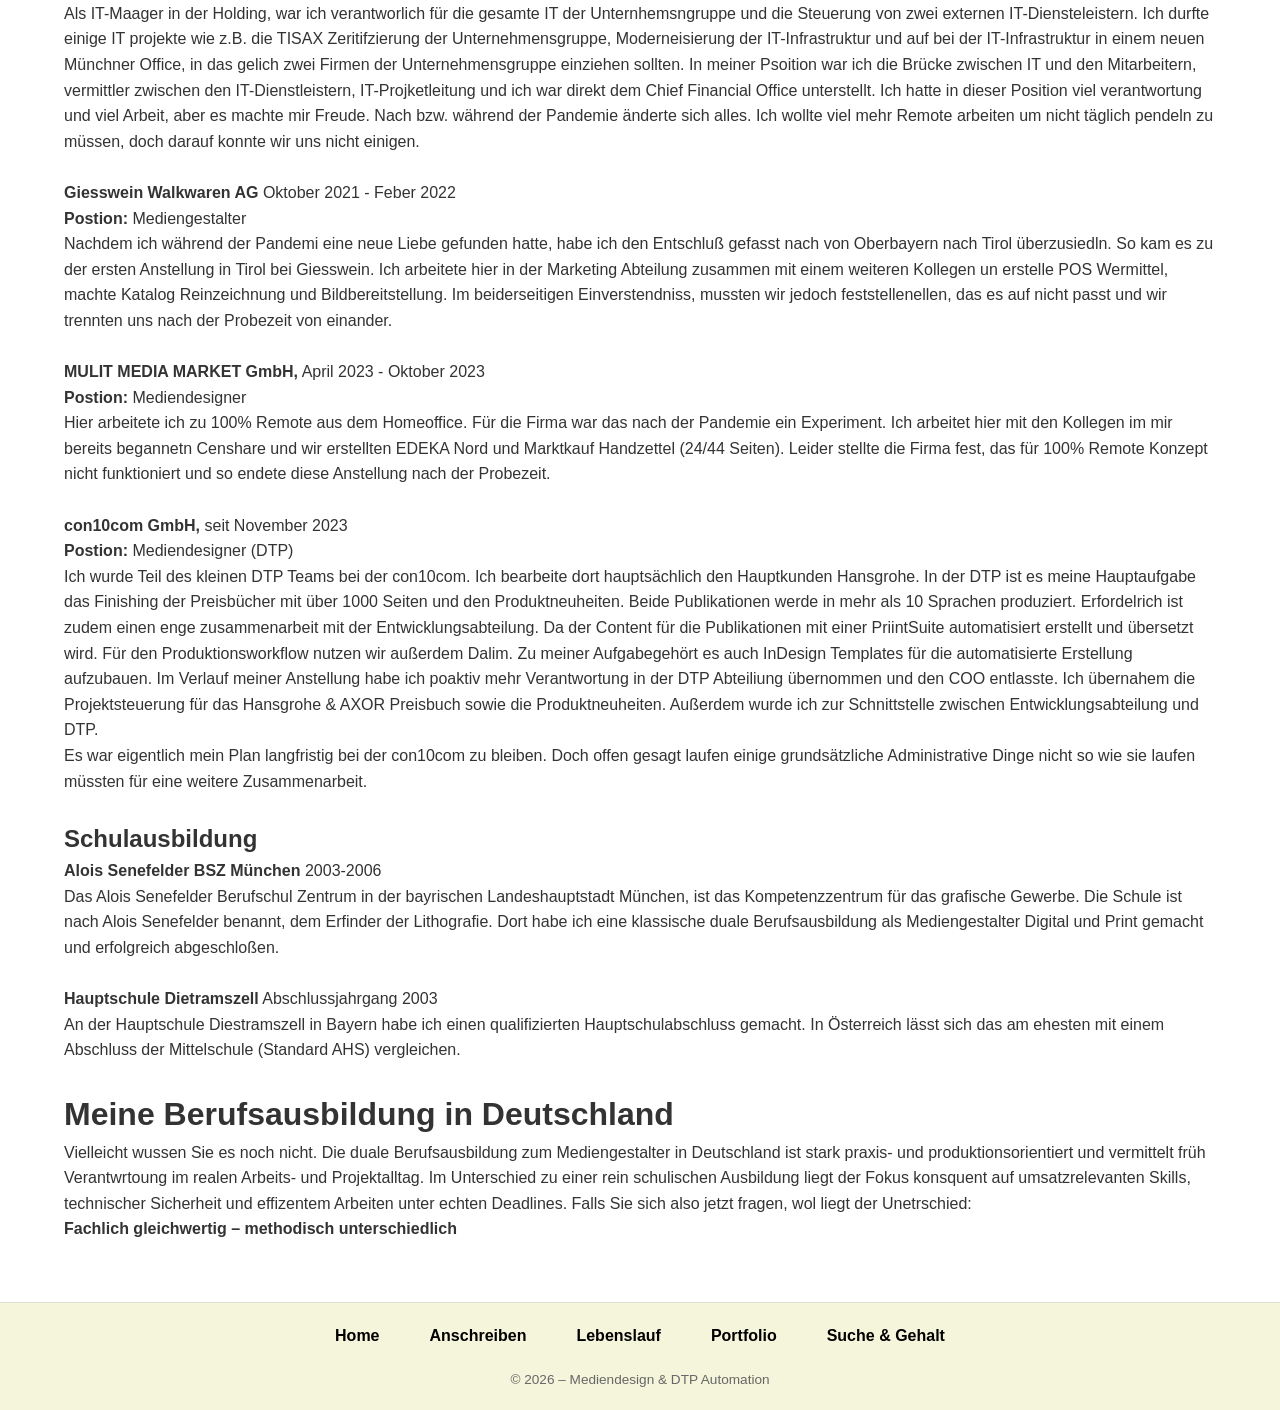
==== commit 81caf0a8: "Add files via upload" ====
--- a/lebenslauf.html
+++ b/lebenslauf.html
@@ -55,7 +55,7 @@
         <p><strong>Postion:</strong> Mediendesigner</p>
         <p class="text-lebenslauf">Hier arbeitete ich zu 100% Remote aus dem Homeoffice. Für die Firma war das nach der Pandemie ein Experiment. Ich arbeitet hier mit den Kollegen im mir bereits begannetn Censhare und wir erstellten EDEKA Nord und Marktkauf Handzettel (24/44 Seiten). Leider stellte die Firma fest, das für 100% Remote Konzept nicht funktioniert und so endete diese Anstellung nach der Probezeit.</p>
         <br>
-        <p id="c10c"></id><strong>con10com GmbH,</strong> seit November 2023</p>
+        <p id="c10c"><strong>con10com GmbH,</strong> seit November 2023</p>
         <p><strong>Postion:</strong> Mediendesigner (DTP)</p>
         <p class="text-lebenslauf">Ich wurde Teil des kleinen DTP Teams bei der con10com. Ich bearbeite dort hauptsächlich den Hauptkunden Hansgrohe. In der DTP ist es meine Hauptaufgabe das Finishing der Preisbücher mit über 1000 Seiten und den Produktneuheiten. Beide Publikationen werde in mehr als 10 Sprachen produziert. Erfordelrich ist zudem einen enge zusammenarbeit mit der Entwicklungsabteilung. Da der Content für die Publikationen mit einer PriintSuite automatisiert erstellt und übersetzt wird. Für den Produktionsworkflow nutzen wir außerdem Dalim. Zu meiner Aufgabegehört es auch InDesign Templates für die automatisierte Erstellung aufzubauen. Im Verlauf meiner Anstellung habe ich poaktiv mehr Verantwortung in der DTP Abteiliung übernommen und den COO entlasste. Ich übernahem die Projektsteuerung für das Hansgrohe & AXOR Preisbuch sowie die Produktneuheiten. Außerdem wurde ich zur Schnittstelle zwischen Entwicklungsabteilung und DTP.</p>
         <p class="text-lebenslauf">Es war eigentlich mein Plan langfristig bei der con10com zu bleiben. Doch offen gesagt laufen einige grundsätzliche Administrative Dinge nicht so wie sie laufen müssten für eine weitere Zusammenarbeit.</p>
@@ -69,7 +69,7 @@
         <br>
         <h1>Meine Berufsausbildung in Deutschland</h1>
         <p class="text-lebenslauf">Vielleicht wussen Sie es noch nicht. Die duale Berufsausbildung zum Mediengestalter in Deutschland ist stark praxis- und produktionsorientiert und vermittelt früh Verantwrtoung im realen Arbeits- und Projektalltag. Im Unterschied zu einer rein schulischen Ausbildung liegt der Fokus konsquent auf umsatzrelevanten Skills, technischer Sicherheit und effizentem Arbeiten unter echten Deadlines. Falls Sie sich also jetzt fragen, wol liegt der Unetrschied:</p>
-        <p><strong>Falschlich gleichwertig – methodisch unterschiedlich</strong></p>
+        <p><strong>Fachlich gleichwertig – methodisch unterschiedlich</strong></p>
     </main>
     
     <footer>
--- a/style.css
+++ b/style.css
@@ -11,30 +11,33 @@
     padding: 0; 
 }
 
-body, html {
-    width: 100%;
-    overflow-x: hidden;
+html {
+    height: 100%;
+}
+
+body {
+    /* DER ENTSCHEIDENDE FIX: Grid statt Flexbox */
+    display: grid;
+    grid-template-rows: auto 1fr auto; /* Oben/Unten passen sich an, Mitte füllt alles */
+    min-height: 100vh;
     font-family: var(--primary-font);
     line-height: 1.6;
     color: #333;
     background-color: white;
 }
 
-.text-lebenslauf {
-    text-align: justify;
-    hyphens: auto;
-    -webkit-hyphens: auto;
-    word-break: break-word;
-}
-
-/* --- 2. HEADER & BILDER --- */
+/* --- 2. HEADER & STICKY LOGIK --- */
 header {
     width: 100%;
     background: white;
+    position: sticky;
+    top: 0;
+    z-index: 1000;
+    box-shadow: 0 2px 10px rgba(0,0,0,0.05);
 }
 
 .hero-img {
-    width: 100vw;
+    width: 100%;
     height: 250px; 
     object-fit: cover;
     display: block;
@@ -42,217 +45,142 @@
 
 .triple-head {
     display: flex;
-    gap: 5px;
-    background: white;
+    width: 100%;
+    gap: 2px;
 }
 
 .triple-head img {
-    width: 33.33%;
-    height: 180px;
+    flex: 1;
+    min-width: 0;
+    height: 120px;
     object-fit: cover;
+    display: block;
 }
 
-/* --- 3. NAVIGATION & FOOTER (Das beige Band) --- */
-nav, footer {
+/* NAVIGATION */
+nav {
     background-color: var(--bg-beige) !important;
     width: 100%;
-    padding: 20px 0;
-}
-
-footer {
-    margin-top: 50px;
-    border-top: 1px solid #e0e0d0;
-}
-
-.footer-container {
-    padding: 0 20px;
-    width: 100%;
-    text-align: center;
+    padding: 10px 0;
 }
 
 .nav-links {
     display: flex;
-    flex-direction: column; /* Mobile: untereinander */
+    flex-direction: row; 
+    overflow-x: auto;
     list-style: none;
-    align-items: center;
-    padding: 0;
-    width: 100%;
-    margin: 0;
+    padding: 5px 15px;
+    gap: 15px;
 }
 
-.footer-links {
-    display: flex;
-    flex-direction: column; /* Mobile: untereinander */
-    list-style: none;
-    align-items: flex-start;
-    padding: 0;
-    width: 100%;
-    margin: 0;
+.nav-links::-webkit-scrollbar { display: none; }
+
+.nav-links a {
+    text-decoration: none;
+    color: black !important;
+    font-weight: bold;
+    font-size: 0.9rem;
+    white-space: nowrap;
 }
 
-.nav-links a, .footer-links a {
-    text-decoration: none;
-    color: black;
-    font-weight: bold;
-    padding: 15px;
-    width: 100%;
-    transition: 0.3s ease;
-}
-
-.nav-links a { text-align: center; }
-.footer-links a { text-align: left; padding: 10px 0; }
-
-.footer-copy {
-    text-align: left;
-    margin-top: 20px;
-    font-size: 0.85rem;
-    color: #666;
-    width: 100%;
-}
-
-/* --- 4. CONTENT BEREICH --- */
+/* --- 3. MAIN BEREICH (STICKY ANKER FIX) --- */
 main {
     padding: 40px 20px;
     background: white;
-    min-height: 400px;
+    /* Da Grid 1fr nutzt, brauchen wir hier kein min-height mehr */
 }
 
-h1 { font-weight: 300; font-size: 1.8rem; margin-bottom: 25px; }
-
-h2 { font-weight: 700; font-size: 1.2rem; margin-bottom: 25px; }
-
-/* --- 5. PORTFOLIO GALERIE (SWIPE-LOGIK FÜR MOBILE) --- */
-.gallery {
-    display: flex !important;
-    flex-direction: row !important;
-    flex-wrap: nowrap !important;
-    overflow-x: scroll !important;
-    scroll-snap-type: x mandatory;
-    -webkit-overflow-scrolling: touch;
-    
-    -webkit-mask-image: linear-gradient(to right, transparent 0%, black 10%, black 90%, transparent 100%);
-    mask-image: linear-gradient(to right, transparent 0%, black 10%, black 90%, transparent 100%);
-
-    gap: 30px;
-    padding: 20px 10% !important;
-    width: 100% !important;
+h1[id], h2[id], p[id], div[id] {
+    scroll-margin-top: 320px; 
 }
 
-.gallery::-webkit-scrollbar {
-    display: none;
-    width: 0;
-    height: 0;
+/* --- 4. CARDS & PORTFOLIO --- */
+.gallery {
+    display: flex;
+    overflow-x: auto;
+    gap: 30px;
+    padding: 20px 0;
 }
 
 .card {
-    flex: 0 0 85% !important;
-    min-width: 80vw !important;
-    max-width: 500px !important;
-    scroll-snap-align: center;
+    flex: 0 0 85%;
     background: #fff;
     border: 1px solid #eee;
     border-radius: 15px;
     overflow: hidden;
-    display: flex;
-    flex-direction: column;
-    box-shadow: 0 5px 15px rgba(0,0,0,0.08);
+    box-shadow: 0 5px 15px rgba(0,0,0,0.05);
 }
 
 .card img {
-    width: 100% !important;
-    height: 230px !important;
-    object-fit: cover;
-    display: block;
+    width: 100%;
+    height: 230px;
+    object-fit: contain;
+    padding: 15px;
+    background-color: #fcfcfc;
 }
 
 .card-body {
-    padding: 20px;
-    background: white;
+    padding: 20px 25px; 
 }
 
-.card-body h3 {
-    margin-bottom: 10px;
-    font-size: 1.2rem;
-    color: #111;
+/* --- 5. FOOTER --- */
+footer {
+    background-color: var(--bg-beige) !important;
+    padding: 30px 20px;
+    border-top: 1px solid #e0e0d0;
+    text-align: center;
+    width: 100%;
 }
 
-.card-body p {
-    font-size: 0.95rem;
-    color: #555;
-    line-height: 1.5;
+.footer-links {
+    list-style: none;
+    display: flex;
+    flex-direction: column;
+    gap: 15px;
+    padding: 0;
 }
 
-/* --- 6. DESKTOP OPTIMIERUNG (PC / GROSSE BILDSCHIRME) --- */
+.footer-links a {
+    text-decoration: none;
+    color: black;
+    font-weight: bold;
+}
+
+.footer-copy {
+    margin-top: 20px;
+    font-size: 0.85rem;
+    color: #666;
+}
+
+/* --- 6. DESKTOP OPTIMIERUNG --- */
 @media screen and (min-width: 769px) {
-    
-    header { position: sticky; top: 0; z-index: 100; }
-    
-    .hero-img { height: 400px; }
-    .triple-head img { height: 300px; }
-
-    .nav-links {
-        flex-direction: row !important;
-        justify-content: space-between;
-        max-width: 1000px;
-        margin: 0 auto;
-        width: 100%;
+    h1[id], h2[id], p[id], div[id] {
+        scroll-margin-top: 480px; 
     }
 
-    .nav-links a {
-        width: auto !important;
-        padding: 10px 20px !important;
-    }
-    
-    .footer-container {
-        max-width: 1000px;
-        margin: 0 auto;
-        padding: 0 !important;
-        display: block;
-    }
+    .hero-img { height: 400px; }
+    .triple-head img { height: 250px; }
 
-    .footer-links {
-        flex-direction: row !important;
-        justify-content: space-between !important;
-        align-items: center !important;
-        width: 100% !important;
-        margin-bottom: 20px;
-    }
-
-    .footer-links a {
-        width: auto !important;
-        padding: 10px 20px !important;
-        text-align: center !important;
-    }
-
-    .footer-copy {
-        text-align: center !important;
-        margin-top: 20px;
-        border-top: 1px solid rgba(0,0,0,0.05);
-        padding-top: 20px;
-        width: 100% !important;
-    }
-
-    main {
-        padding: 60px 18%;
-        max-width: 1400px;
+    main { 
+        padding: 60px 5%; 
+        max-width: 1400px; 
         margin: 0 auto;
     }
 
+    .nav-links { justify-content: center; }
+
     .gallery {
-        display: grid !important; 
-        grid-template-columns: repeat(auto-fill, minmax(320px, 1fr));
-        grid-auto-flow: row;
-        flex-wrap: wrap !important; 
-        overflow-x: visible !important;
-        gap: 30px;
-        padding: 40px 0 !important;
-        -webkit-mask-image: none !important;
-        mask-image: none !important;
+        display: grid !important;
+        grid-template-columns: repeat(auto-fill, minmax(350px, 1fr));
     }
 
-    .card {
-        flex: none !important;
-        min-width: 0 !important;
-        max-width: 100% !important;
+    .card { flex: none; }
+
+    footer { padding: 20px 0; }
+    
+    .footer-links {
+        flex-direction: row;
+        justify-content: center;
+        gap: 50px;
     }
 }
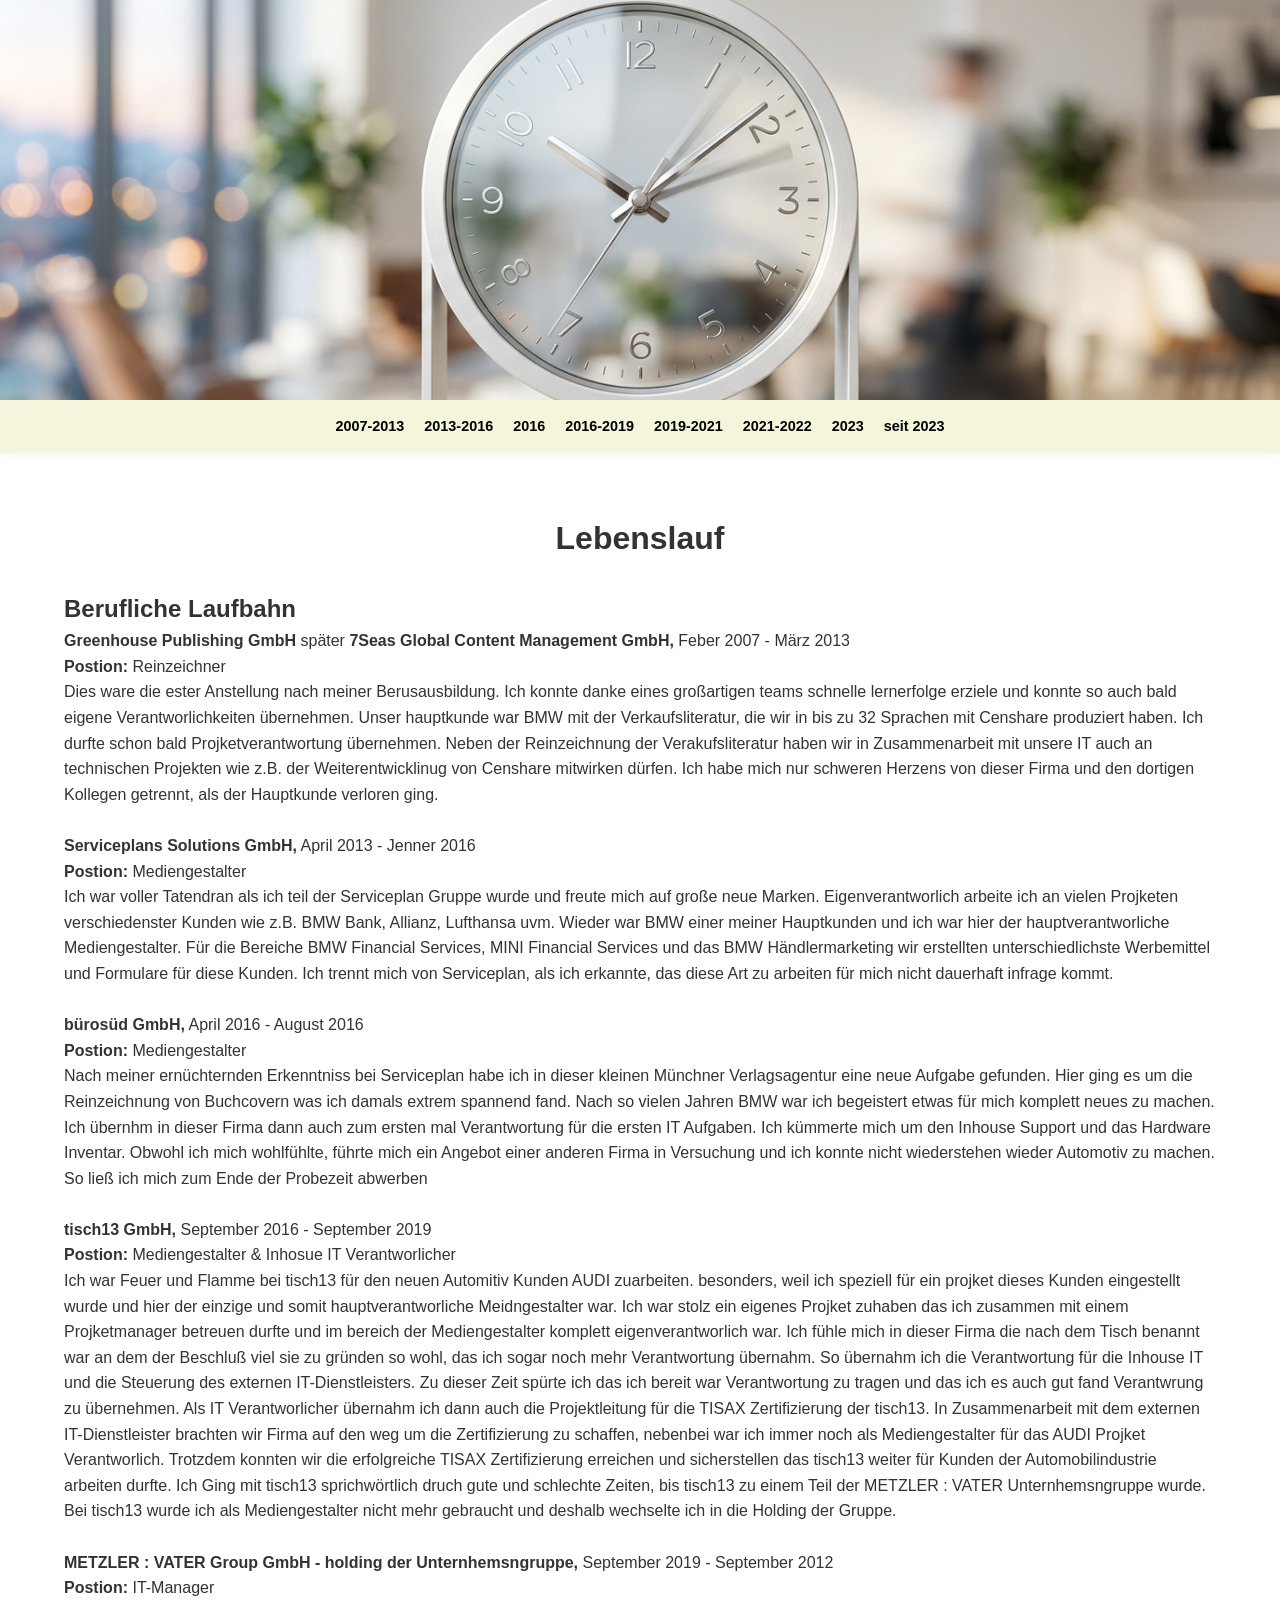
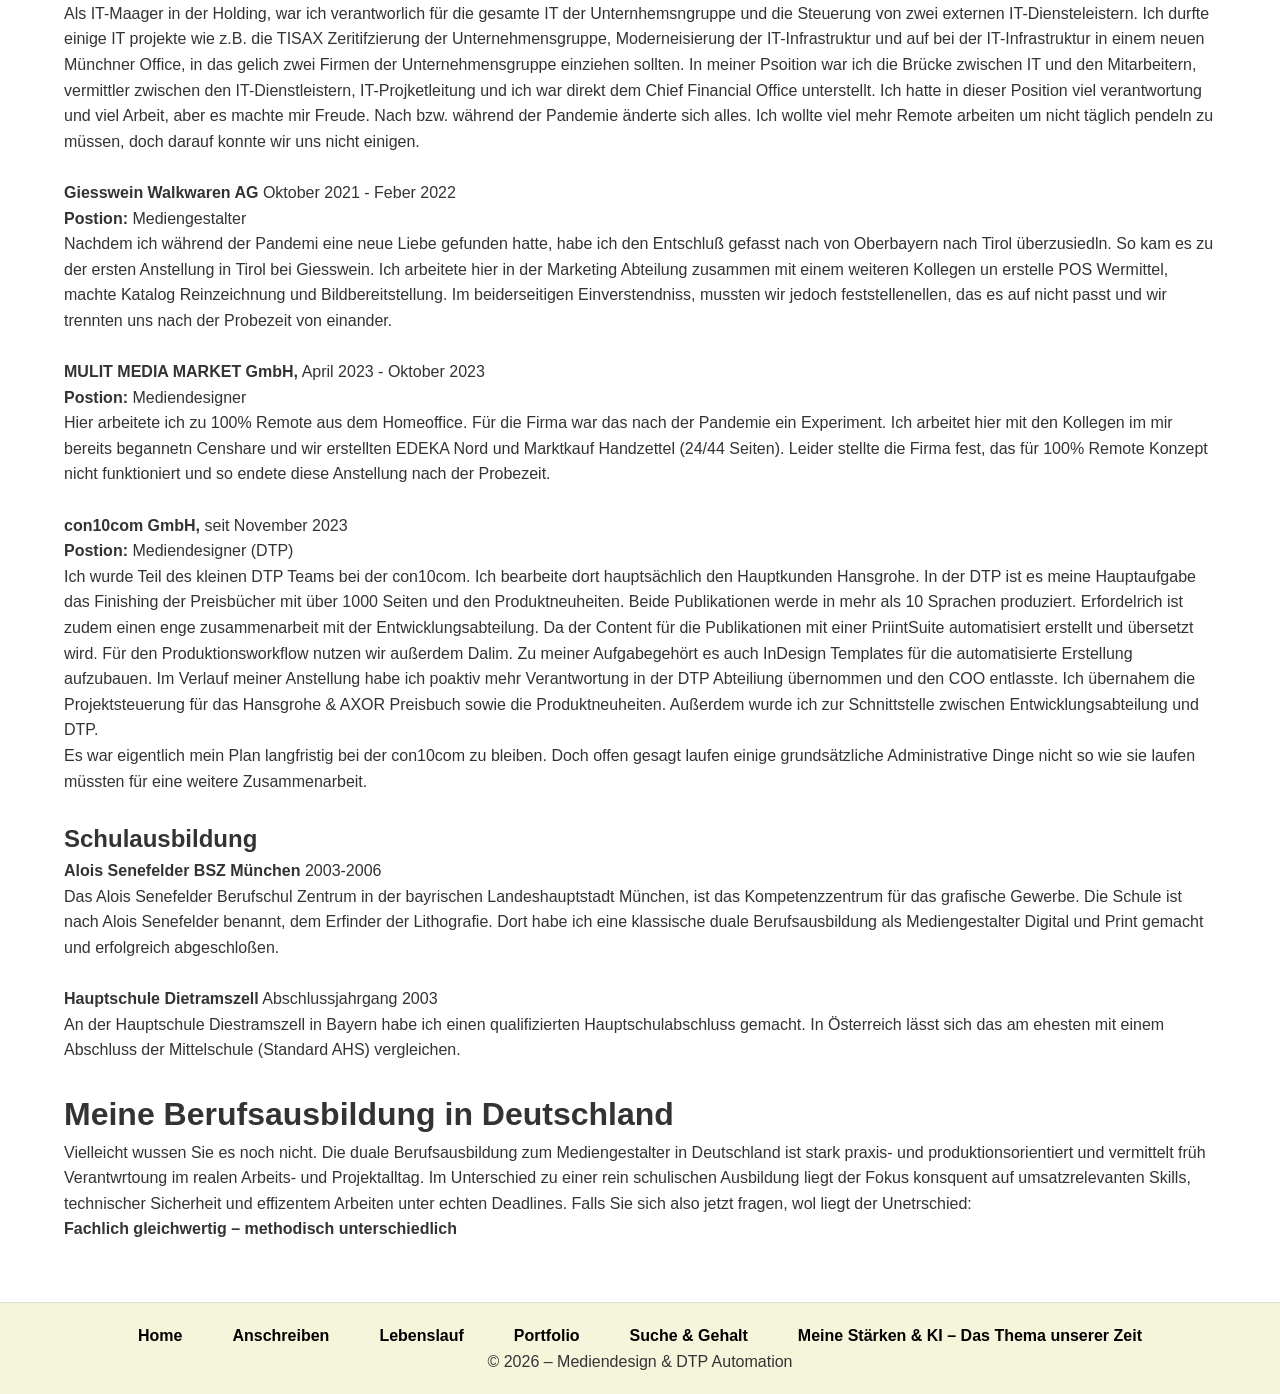
==== commit 57d1c130: "Add files via upload" ====
--- a/lebenslauf.html
+++ b/lebenslauf.html
@@ -80,6 +80,7 @@
             <li><a href="lebenslauf.html">Lebenslauf</a></li>
             <li><a href="portfolio.html">Portfolio</a></li>
             <li><a href="suche.html">Suche & Gehalt</a></li>
+            <li><a href="qualifikation.html">Meine Stärken & KI – Das Thema unserer Zeit</a></li>
         </ul>
         <div class="footer-copy">
             <p>&copy; 2026 – Mediendesign & DTP Automation</p>
--- a/style.css
+++ b/style.css
@@ -13,13 +13,15 @@
 
 html {
     height: 100%;
+    scroll-behavior: smooth;
 }
 
 body {
-    /* DER ENTSCHEIDENDE FIX: Grid statt Flexbox */
     display: grid;
-    grid-template-rows: auto 1fr auto; /* Oben/Unten passen sich an, Mitte füllt alles */
+    grid-template-rows: auto 1fr auto; 
     min-height: 100vh;
+    width: 100%;
+    overflow-x: hidden; /* Verhindert das seitliche Ausbrechen der Seite */
     font-family: var(--primary-font);
     line-height: 1.6;
     color: #333;
@@ -57,44 +59,52 @@
     display: block;
 }
 
-/* NAVIGATION */
+/* --- 3. NAVIGATION (FIX FÜR MOBILE ZOOM) --- */
 nav {
     background-color: var(--bg-beige) !important;
     width: 100%;
+    max-width: 100vw; /* Zwingt die Nav auf Bildschirmbreite */
+    overflow: hidden; 
     padding: 10px 0;
 }
 
 .nav-links {
     display: flex;
     flex-direction: row; 
-    overflow-x: auto;
+    overflow-x: auto; /* Aktiviert das Wischen am Handy wieder */
+    -webkit-overflow-scrolling: touch;
     list-style: none;
     padding: 5px 15px;
-    gap: 15px;
+    gap: 20px;
+    width: 100%;
 }
 
-.nav-links::-webkit-scrollbar { display: none; }
+.nav-links::-webkit-scrollbar { display: none; } /* Versteckt Scrollbar-Grafik */
 
 .nav-links a {
     text-decoration: none;
     color: black !important;
     font-weight: bold;
     font-size: 0.9rem;
-    white-space: nowrap;
+    white-space: nowrap; /* Verhindert Zeilenumbruch der Links */
 }
 
-/* --- 3. MAIN BEREICH (STICKY ANKER FIX) --- */
+/* --- 4. MAIN & ANKER-FIX --- */
 main {
     padding: 40px 20px;
     background: white;
-    /* Da Grid 1fr nutzt, brauchen wir hier kein min-height mehr */
 }
 
-h1[id], h2[id], p[id], div[id] {
-    scroll-margin-top: 320px; 
+/* Mobile Anker-Sprungpunkt */
+:target {
+    scroll-margin-top: 160px !important;
 }
 
-/* --- 4. CARDS & PORTFOLIO --- */
+[id] {
+    scroll-margin-top: 160px !important;
+}
+
+/* --- 5. CARDS & PORTFOLIO --- */
 .gallery {
     display: flex;
     overflow-x: auto;
@@ -119,17 +129,14 @@
     background-color: #fcfcfc;
 }
 
-.card-body {
-    padding: 20px 25px; 
-}
+.card-body { padding: 20px 25px; }
 
-/* --- 5. FOOTER --- */
+/* --- 6. FOOTER --- */
 footer {
     background-color: var(--bg-beige) !important;
     padding: 30px 20px;
     border-top: 1px solid #e0e0d0;
     text-align: center;
-    width: 100%;
 }
 
 .footer-links {
@@ -137,7 +144,6 @@
     display: flex;
     flex-direction: column;
     gap: 15px;
-    padding: 0;
 }
 
 .footer-links a {
@@ -146,16 +152,12 @@
     font-weight: bold;
 }
 
-.footer-copy {
-    margin-top: 20px;
-    font-size: 0.85rem;
-    color: #666;
-}
-
-/* --- 6. DESKTOP OPTIMIERUNG --- */
+/* --- 7. DESKTOP OPTIMIERUNG --- */
 @media screen and (min-width: 769px) {
+    /* Desktop Anker-Sprungpunkt */
+    h1:target, h2:target, p:target, div:target,
     h1[id], h2[id], p[id], div[id] {
-        scroll-margin-top: 480px; 
+        scroll-margin-top: 480px !important; 
     }
 
     .hero-img { height: 400px; }
@@ -167,7 +169,10 @@
         margin: 0 auto;
     }
 
-    .nav-links { justify-content: center; }
+    .nav-links { 
+        justify-content: center; 
+        overflow: visible; 
+    }
 
     .gallery {
         display: grid !important;
@@ -177,7 +182,6 @@
     .card { flex: none; }
 
     footer { padding: 20px 0; }
-    
     .footer-links {
         flex-direction: row;
         justify-content: center;
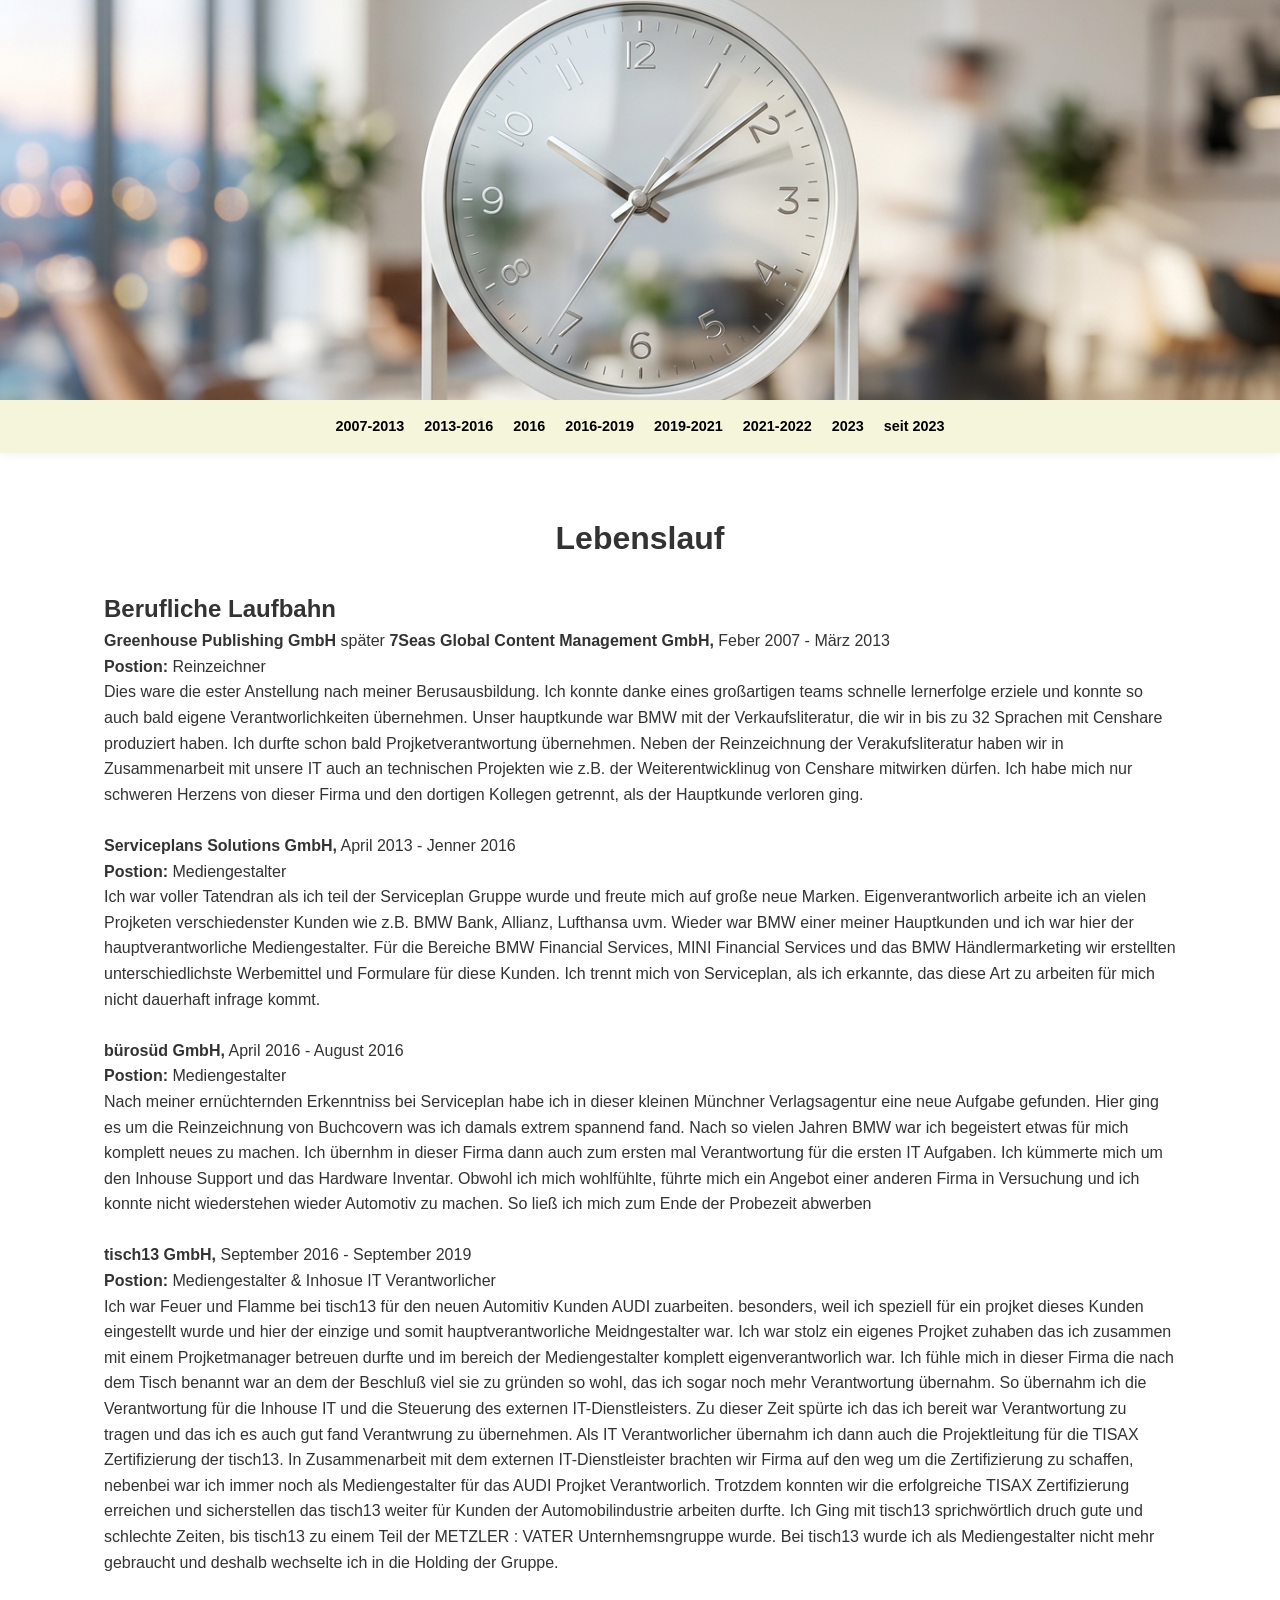
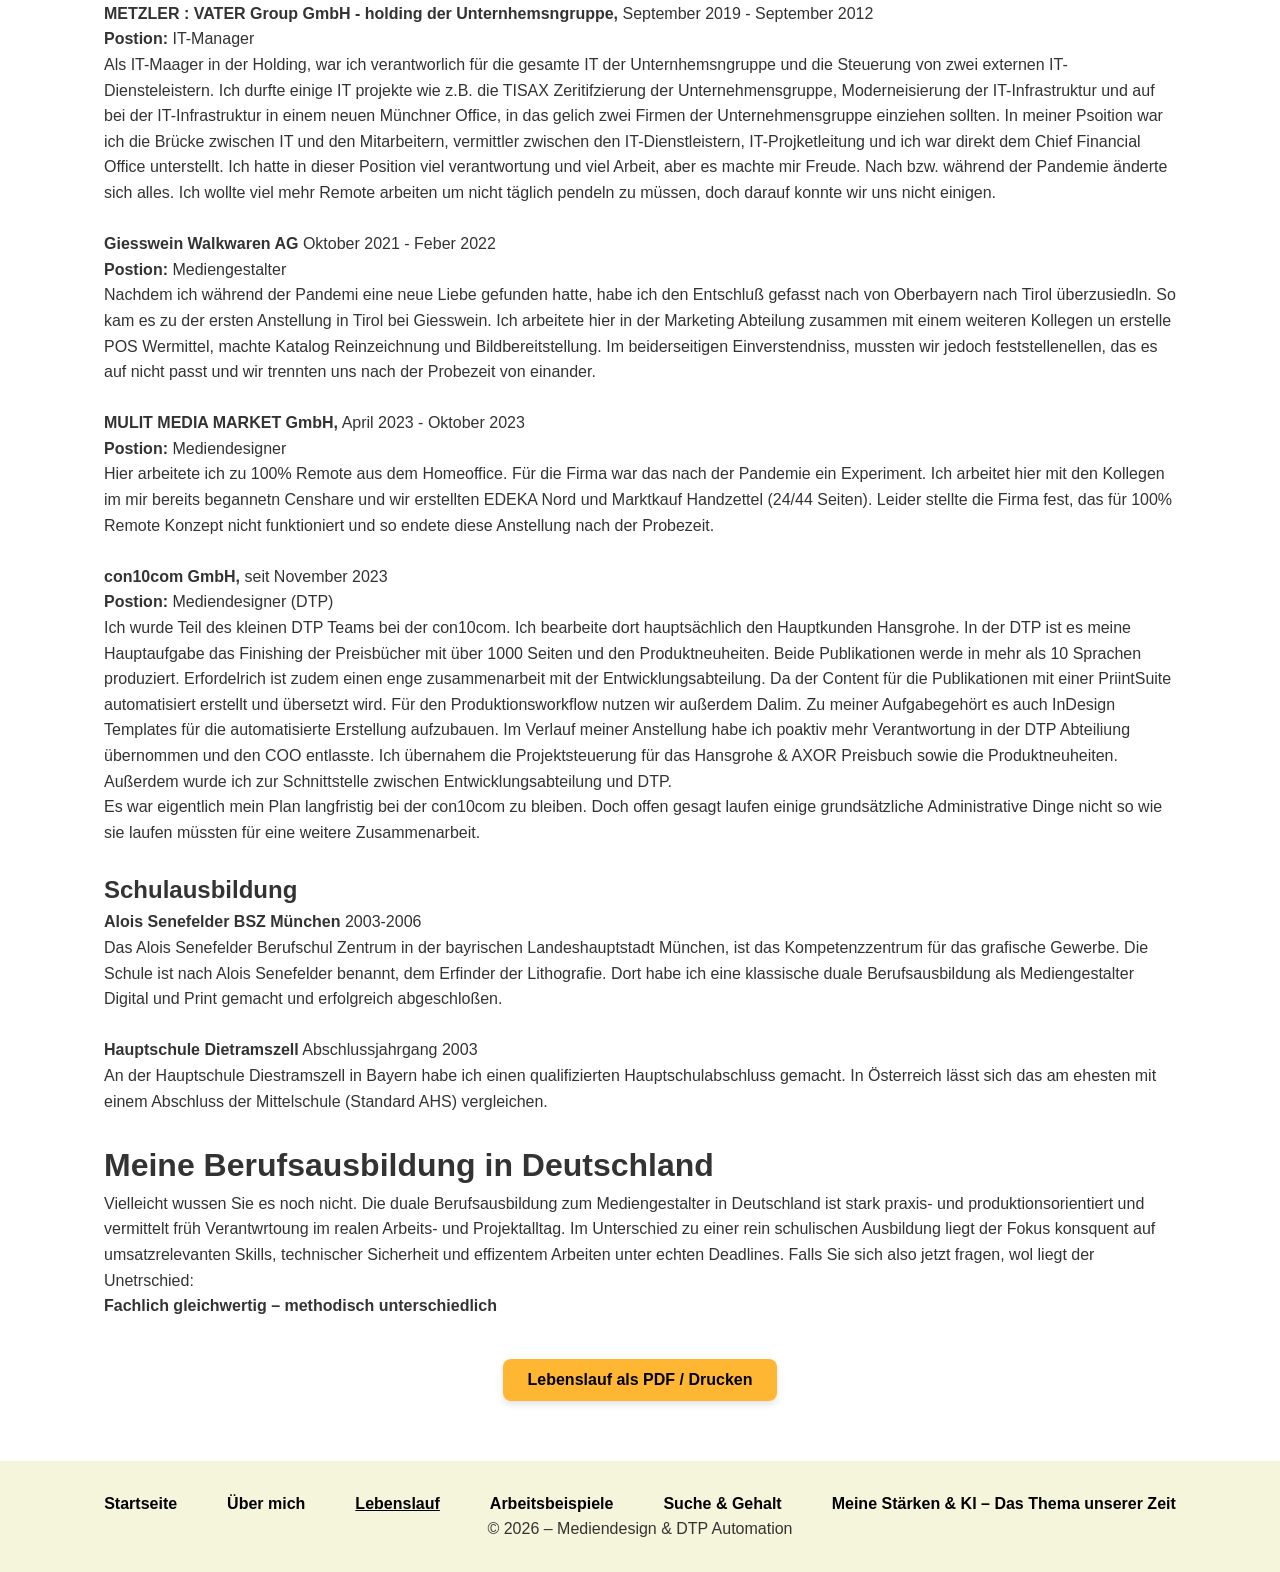
==== commit b4f8d0a2: "Add files via upload" ====
--- a/lebenslauf.html
+++ b/lebenslauf.html
@@ -3,7 +3,7 @@
 <head>
     <meta charset="UTF-8">
     <meta name="viewport" content="width=device-width, initial-scale=1.0, maximum-scale=1.0, user-scalable=no">
-    <title>Bewerbung - Cover</title>
+    <title>Bewerbung_Michael_Glas_Lebenslauf</title>
     <link rel="stylesheet" href="style.css?v=1.2">
 </head>
 <body>
@@ -70,15 +70,30 @@
         <h1>Meine Berufsausbildung in Deutschland</h1>
         <p class="text-lebenslauf">Vielleicht wussen Sie es noch nicht. Die duale Berufsausbildung zum Mediengestalter in Deutschland ist stark praxis- und produktionsorientiert und vermittelt früh Verantwrtoung im realen Arbeits- und Projektalltag. Im Unterschied zu einer rein schulischen Ausbildung liegt der Fokus konsquent auf umsatzrelevanten Skills, technischer Sicherheit und effizentem Arbeiten unter echten Deadlines. Falls Sie sich also jetzt fragen, wol liegt der Unetrschied:</p>
         <p><strong>Fachlich gleichwertig – methodisch unterschiedlich</strong></p>
+    
+        <div style="text-align: center; margin-top: 40px;" class="no-print">
+            <button onclick="window.print()" style="
+                padding: 12px 25px;
+                background-color: var(--accent-orange);
+                color: black;
+                border: none;
+                border-radius: 8px;
+                font-weight: bold;
+                cursor: pointer;
+                font-size: 1rem;
+                box-shadow: 0 4px 6px rgba(0,0,0,0.1);">
+                Lebenslauf als PDF / Drucken
+            </button>
+</div>
     </main>
     
     <footer>
     <div class="footer-container">
         <ul class="footer-links">
-            <li><a href="index.html">Home</a></li>
-            <li><a href="vorstellung.html">Anschreiben</a></li>
-            <li><a href="lebenslauf.html">Lebenslauf</a></li>
-            <li><a href="portfolio.html">Portfolio</a></li>
+            <li><a href="index.html">Startseite</a></li>
+            <li><a href="vorstellung.html">Über mich</a></li>
+            <li><a href="lebenslauf.html"><u>Lebenslauf</u></a></li>
+            <li><a href="portfolio.html">Arbeitsbeispiele</a></li>
             <li><a href="suche.html">Suche & Gehalt</a></li>
             <li><a href="qualifikation.html">Meine Stärken & KI – Das Thema unserer Zeit</a></li>
         </ul>
--- a/style.css
+++ b/style.css
@@ -1,4 +1,4 @@
-/* --- 1. BASIS & VARIABLEN --- */
+/* --- 1. BASIS & ABSOLUTE STABILITÄT --- */
 :root {
     --primary-font: 'Segoe UI', Roboto, Helvetica, Arial, sans-serif;
     --bg-beige: #f5f5dc;
@@ -11,17 +11,21 @@
     padding: 0; 
 }
 
+html, body {
+    width: 100%;
+    overflow-x: hidden; 
+    position: relative;
+    -webkit-text-size-adjust: 100%;
+}
+
 html {
-    height: 100%;
     scroll-behavior: smooth;
 }
 
 body {
-    display: grid;
-    grid-template-rows: auto 1fr auto; 
+    display: flex;
+    flex-direction: column;
     min-height: 100vh;
-    width: 100%;
-    overflow-x: hidden; /* Verhindert das seitliche Ausbrechen der Seite */
     font-family: var(--primary-font);
     line-height: 1.6;
     color: #333;
@@ -56,86 +60,82 @@
     min-width: 0;
     height: 120px;
     object-fit: cover;
-    display: block;
-}
-
-/* --- 3. NAVIGATION (FIX FÜR MOBILE ZOOM) --- */
+}
+
+/* --- 3. NAVIGATION --- */
 nav {
     background-color: var(--bg-beige) !important;
     width: 100%;
-    max-width: 100vw; /* Zwingt die Nav auf Bildschirmbreite */
-    overflow: hidden; 
     padding: 10px 0;
 }
 
 .nav-links {
     display: flex;
-    flex-direction: row; 
-    overflow-x: auto; /* Aktiviert das Wischen am Handy wieder */
+    overflow-x: auto;
     -webkit-overflow-scrolling: touch;
     list-style: none;
     padding: 5px 15px;
     gap: 20px;
-    width: 100%;
-}
-
-.nav-links::-webkit-scrollbar { display: none; } /* Versteckt Scrollbar-Grafik */
+}
+
+.nav-links::-webkit-scrollbar { display: none; }
 
 .nav-links a {
     text-decoration: none;
     color: black !important;
     font-weight: bold;
     font-size: 0.9rem;
-    white-space: nowrap; /* Verhindert Zeilenumbruch der Links */
-}
-
-/* --- 4. MAIN & ANKER-FIX --- */
+    white-space: nowrap;
+}
+
+/* --- 4. MAIN & ANKER --- */
 main {
+    flex: 1;
     padding: 40px 20px;
-    background: white;
-}
-
-/* Mobile Anker-Sprungpunkt */
-:target {
+    width: 100%;
+    max-width: 100%;
+}
+
+/* Mobile Anker-Puffer */
+h1:target, h2:target, p:target, div:target, [id] {
     scroll-margin-top: 160px !important;
 }
 
-[id] {
-    scroll-margin-top: 160px !important;
-}
-
-/* --- 5. CARDS & PORTFOLIO --- */
+/* --- 5. PORTFOLIO CARDS --- */
 .gallery {
     display: flex;
+    flex-wrap: nowrap;
     overflow-x: auto;
-    gap: 30px;
+    overflow-y: hidden;
+    -webkit-overflow-scrolling: touch;
+    gap: 20px;
     padding: 20px 0;
+    width: 100%;
+    scroll-snap-type: x mandatory;
 }
 
 .card {
-    flex: 0 0 85%;
+    flex: 0 0 80%;
+    scroll-snap-align: center;
     background: #fff;
     border: 1px solid #eee;
     border-radius: 15px;
-    overflow: hidden;
     box-shadow: 0 5px 15px rgba(0,0,0,0.05);
 }
 
 .card img {
     width: 100%;
-    height: 230px;
+    height: 200px;
     object-fit: contain;
     padding: 15px;
-    background-color: #fcfcfc;
-}
-
-.card-body { padding: 20px 25px; }
+}
+
+.card-body { padding: 20px; }
 
 /* --- 6. FOOTER --- */
 footer {
     background-color: var(--bg-beige) !important;
     padding: 30px 20px;
-    border-top: 1px solid #e0e0d0;
     text-align: center;
 }
 
@@ -152,39 +152,106 @@
     font-weight: bold;
 }
 
-/* --- 7. DESKTOP OPTIMIERUNG --- */
+/* --- 7. TABLET & DESKTOP --- */
 @media screen and (min-width: 769px) {
-    /* Desktop Anker-Sprungpunkt */
-    h1:target, h2:target, p:target, div:target,
-    h1[id], h2[id], p[id], div[id] {
-        scroll-margin-top: 480px !important; 
-    }
-
     .hero-img { height: 400px; }
     .triple-head img { height: 250px; }
 
+    h1:target, h2:target, p:target, div:target, [id] {
+        scroll-margin-top: 480px !important; 
+    }
+
     main { 
-        padding: 60px 5%; 
-        max-width: 1400px; 
+        max-width: 1200px; 
         margin: 0 auto;
-    }
-
-    .nav-links { 
-        justify-content: center; 
-        overflow: visible; 
-    }
+        padding: 60px 5%;
+    }
+
+    .nav-links { justify-content: center; }
 
     .gallery {
-        display: grid !important;
-        grid-template-columns: repeat(auto-fill, minmax(350px, 1fr));
-    }
-
-    .card { flex: none; }
-
-    footer { padding: 20px 0; }
+        display: grid;
+        grid-template-columns: repeat(auto-fill, minmax(300px, 1fr));
+        overflow: visible;
+        scroll-snap-type: none;
+    }
+
+    .card { flex: none; width: 100%; }
+
     .footer-links {
         flex-direction: row;
         justify-content: center;
         gap: 50px;
     }
+}
+
+/* --- 8. PRINT OPTIMIERUNG (DER "PDF-LOOK") --- */
+    @media print {
+    /* 1. Alles ausblenden, was nicht zum Dokument gehört */
+    header, nav, footer, .footer-container, .hero-img, .no-print, .nav-links, .triple-head {
+        display: none !important;
+    }
+
+    /* 2. Seitenränder definieren */
+    @page {
+        size: A4;
+        margin: 25mm 20mm 20mm 20mm; /* Oben 25mm für Folgeseiten */
+    }
+
+    /* Die erste Seite darf etwas weiter oben anfangen */
+    @page :first {
+        margin-top: 15mm;
+    }
+
+    /* 3. Layout-Reset */
+    body {
+        display: block !important;
+        background: white !important;
+        width: 100% !important;
+        margin: 0 !important;
+        padding: 0 !important;
+        font-size: 11pt; /* Optimale Lesegröße für Druck */
+    }
+
+    main {
+        display: block !important;
+        width: 100% !important;
+        margin: 0 !important;
+        padding: 0 !important;
+    }
+
+    /* 4. Typografie & Abstände wie im PDF */
+    h1 {
+        text-align: center;
+        font-size: 24pt;
+        margin-bottom: 20pt;
+        border-bottom: 2px solid #333;
+        padding-bottom: 10pt;
+    }
+
+    h2 {
+        font-size: 16pt;
+        margin-top: 25pt;
+        margin-bottom: 12pt;
+        border-left: 5px solid #ffa500; /* Der orange Akzent */
+        padding-left: 10pt;
+    }
+
+    .text-lebenslauf {
+        text-align: justify;
+        hyphens: auto;
+        margin-bottom: 15pt;
+    }
+
+    /* Verhindert, dass eine Überschrift allein am Seitenende steht */
+    h2 { page-break-after: avoid; }
+    
+    /* Verhindert das Zerschneiden von Berufsstationen */
+    p { page-break-inside: avoid; }
+
+    /* Links neutral halten */
+    a {
+        text-decoration: none !important;
+        color: black !important;
+    }
 }
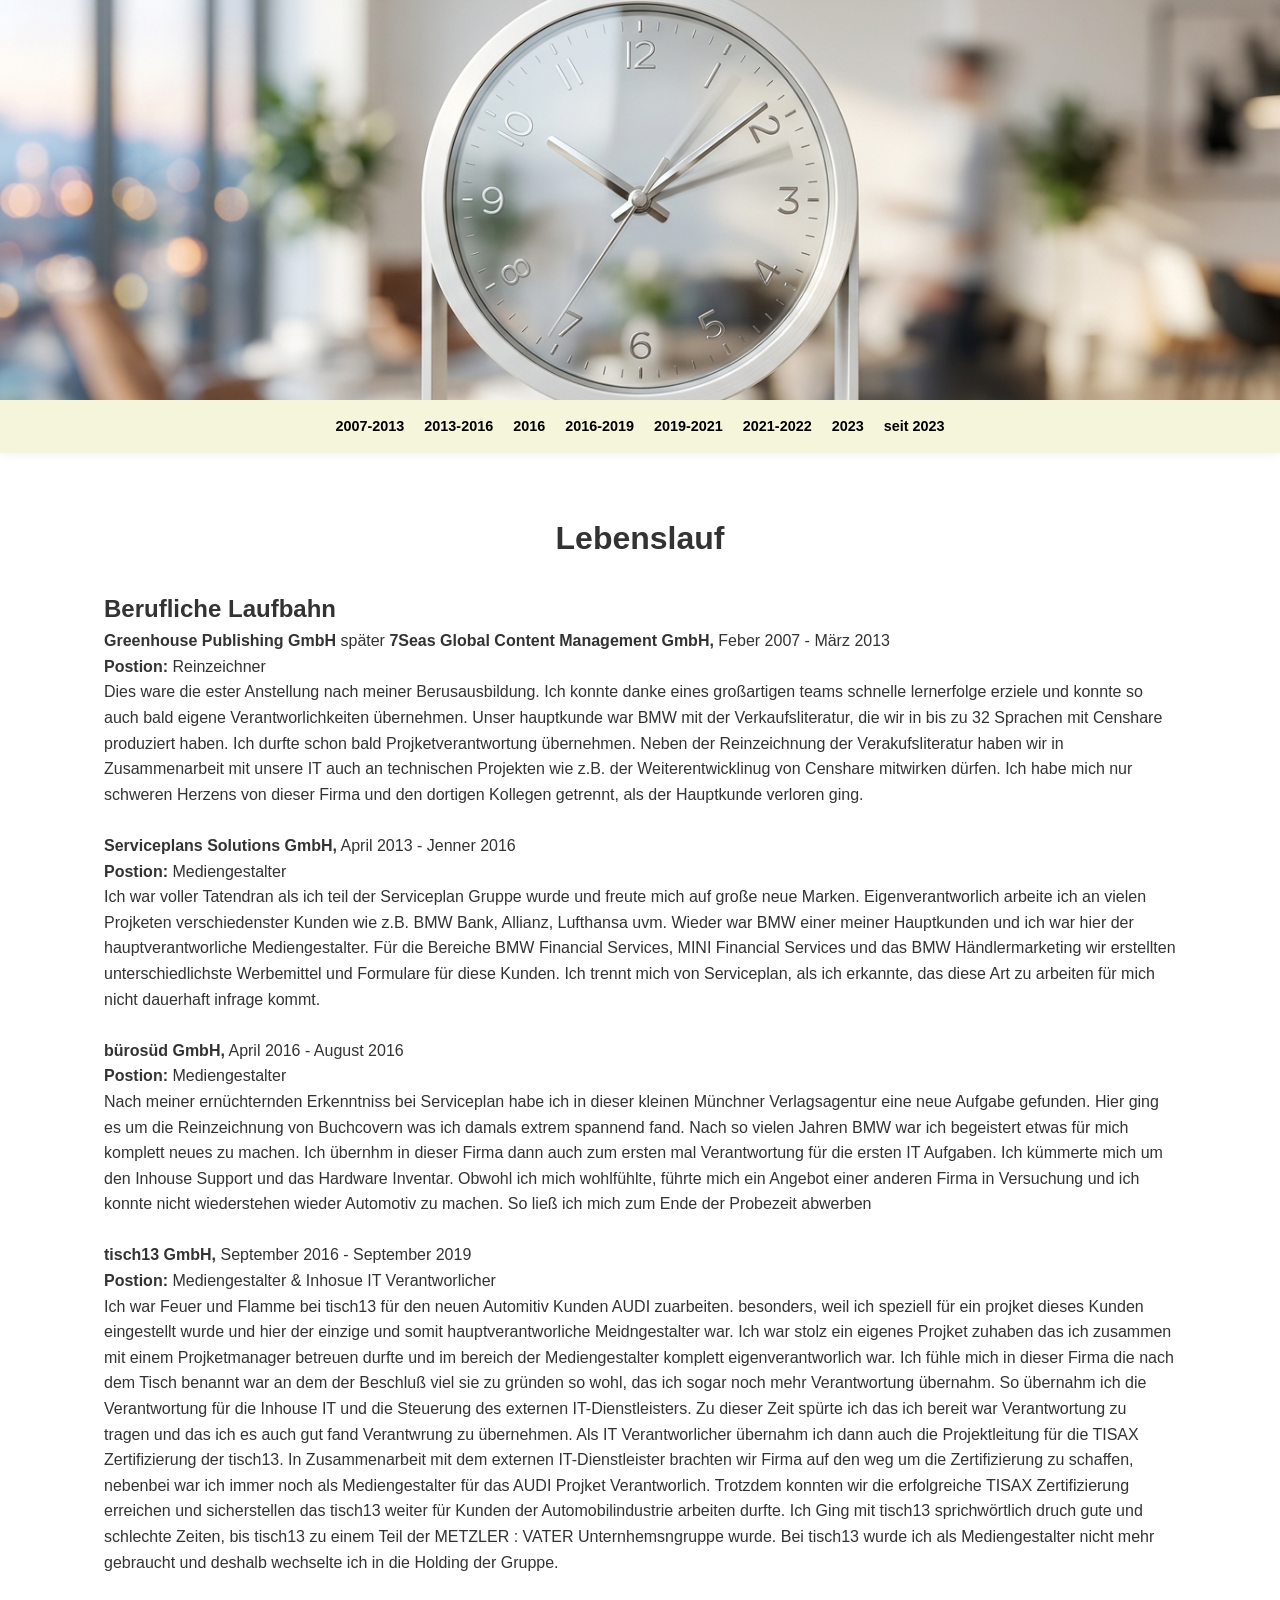
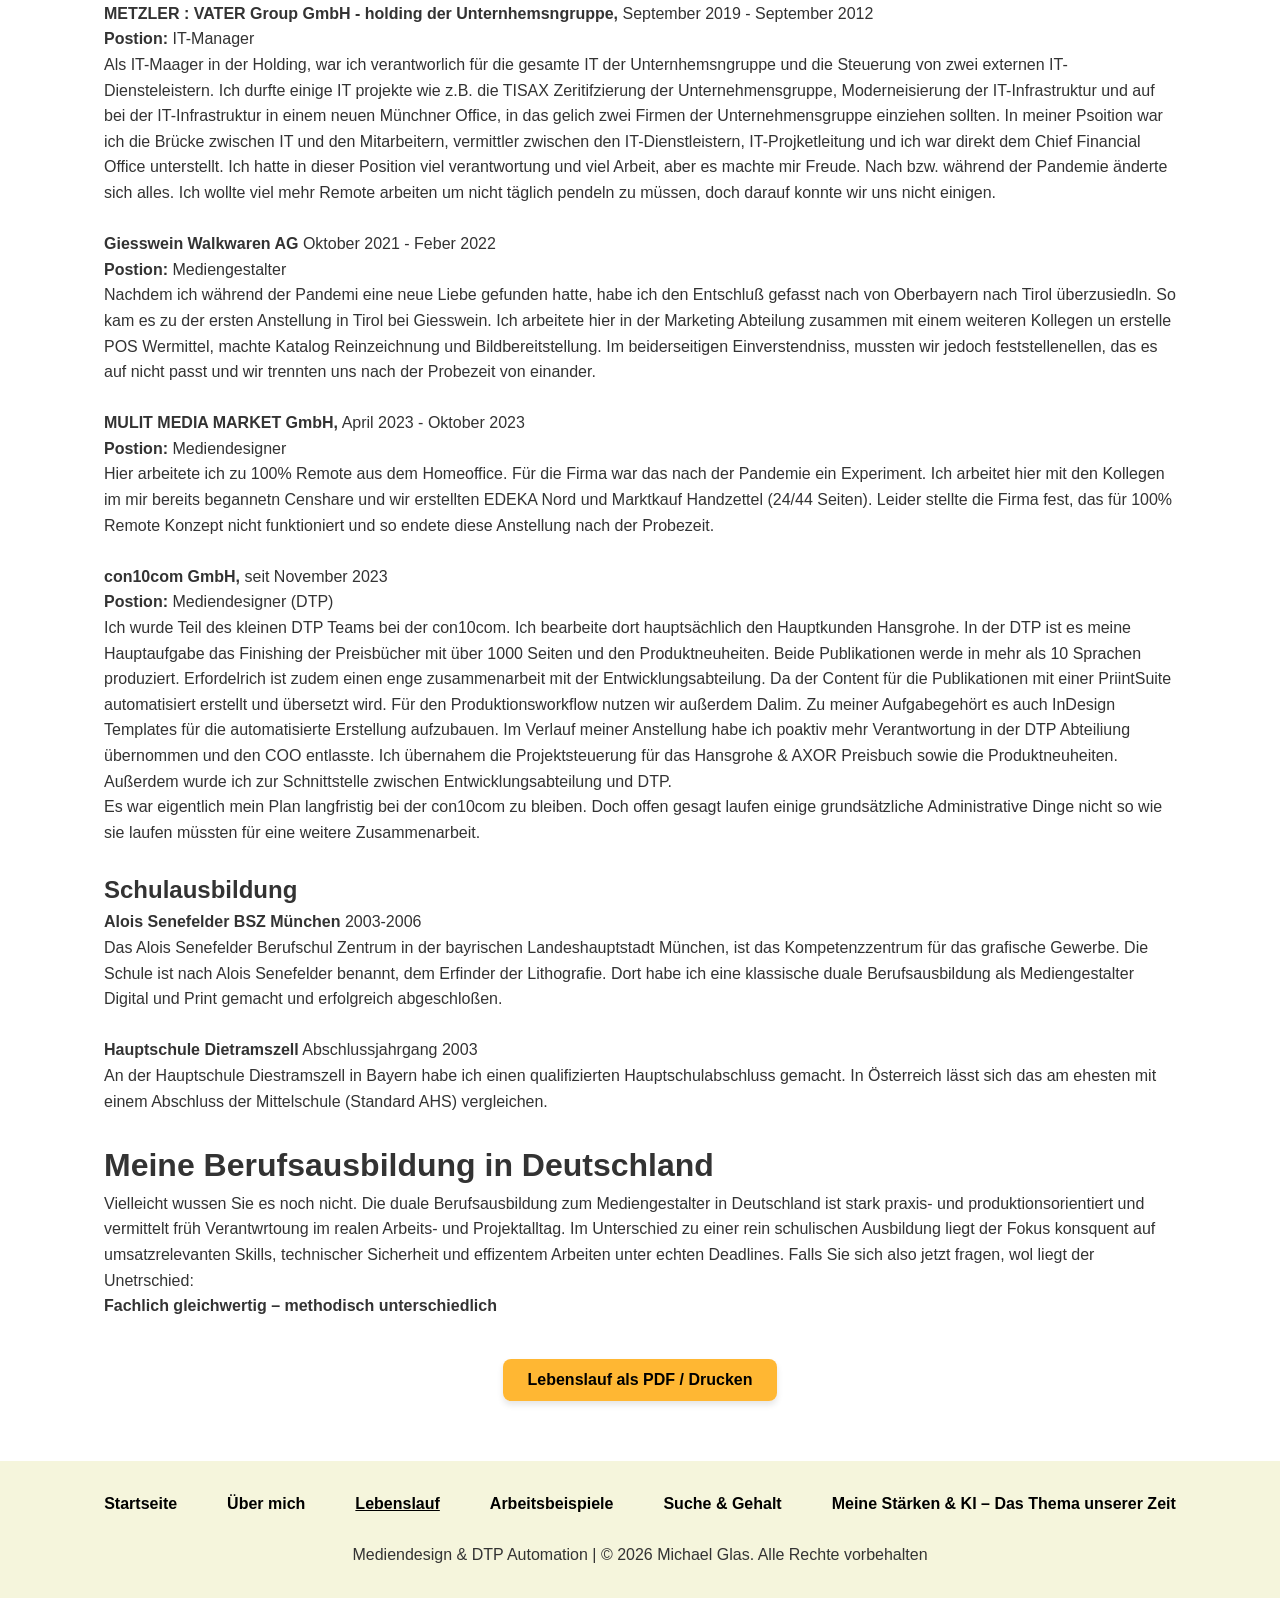
==== commit 93966e53: "Add files via upload" ====
--- a/lebenslauf.html
+++ b/lebenslauf.html
@@ -97,8 +97,9 @@
             <li><a href="suche.html">Suche & Gehalt</a></li>
             <li><a href="qualifikation.html">Meine Stärken & KI – Das Thema unserer Zeit</a></li>
         </ul>
+        <br>
         <div class="footer-copy">
-            <p>&copy; 2026 – Mediendesign & DTP Automation</p>
+            <p>Mediendesign & DTP Automation | &copy; 2026 Michael Glas. Alle Rechte vorbehalten</p>
         </div>
     </div>
 </footer>
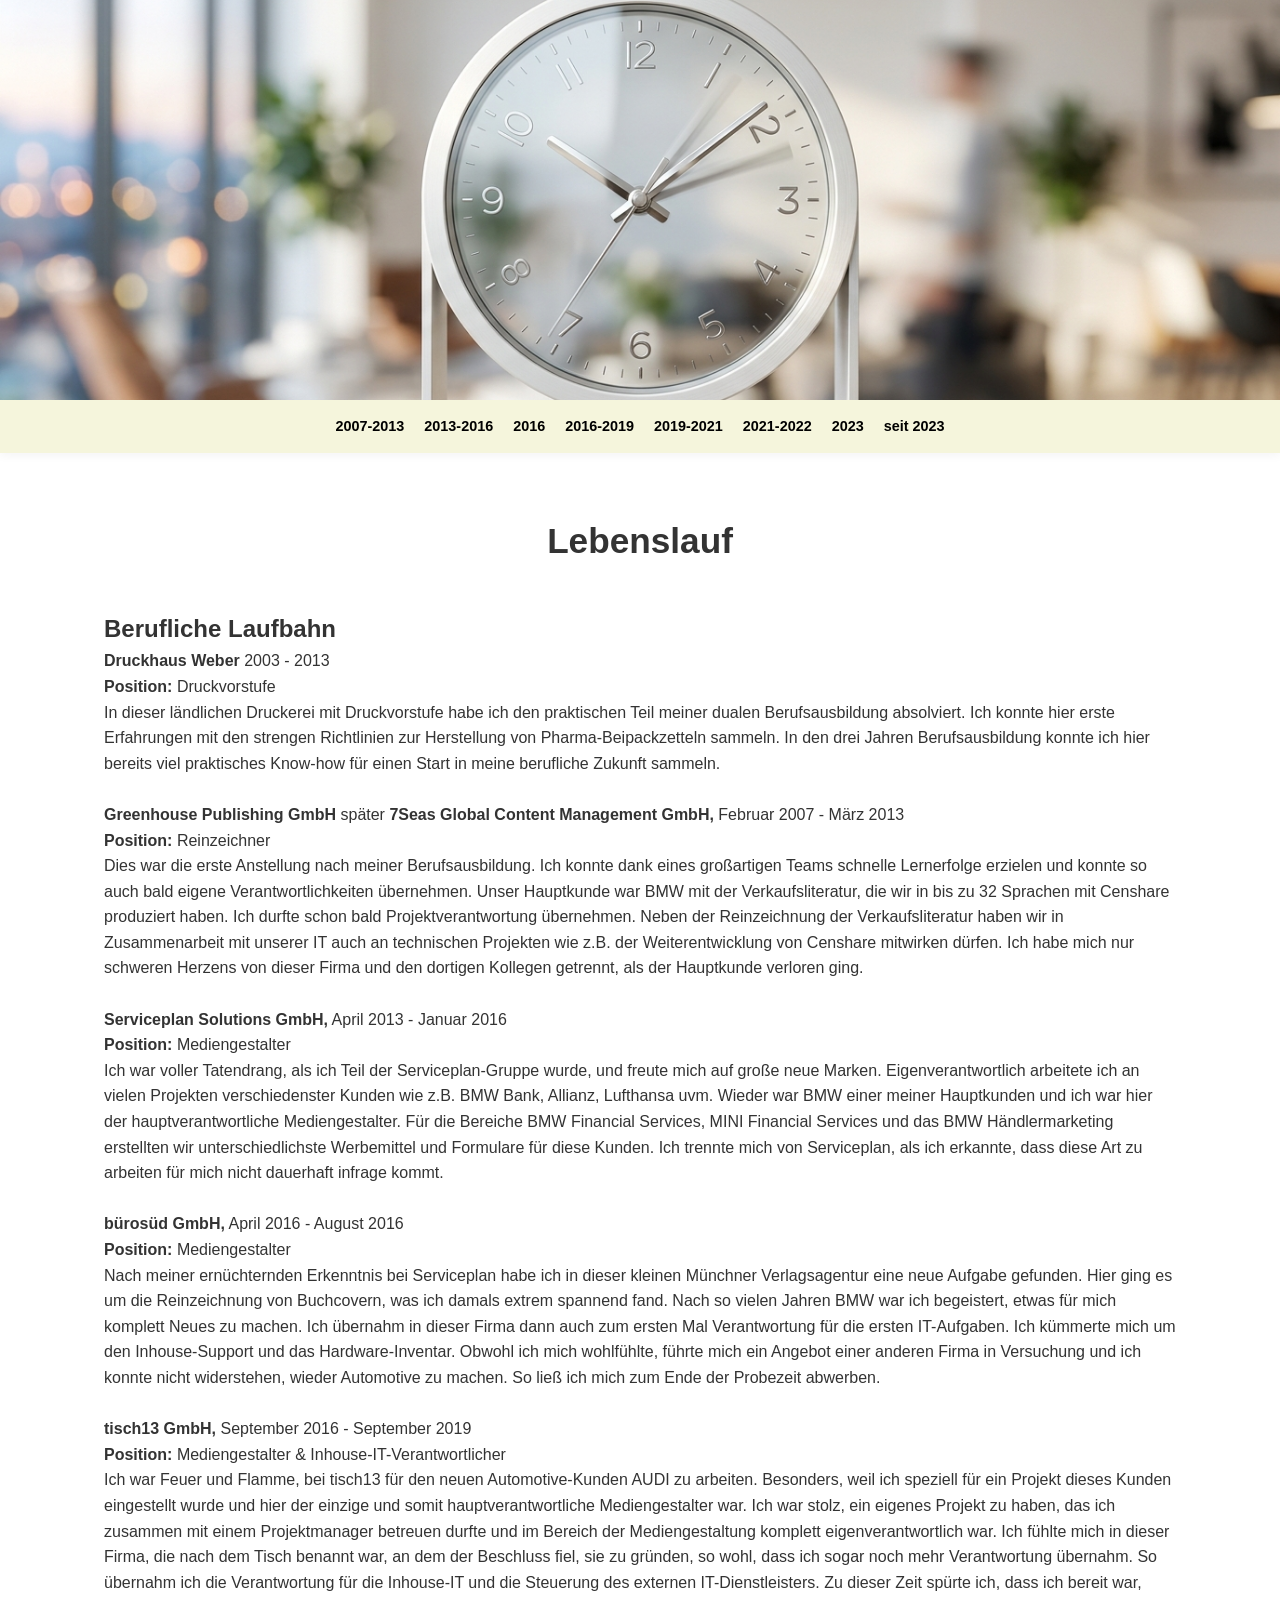
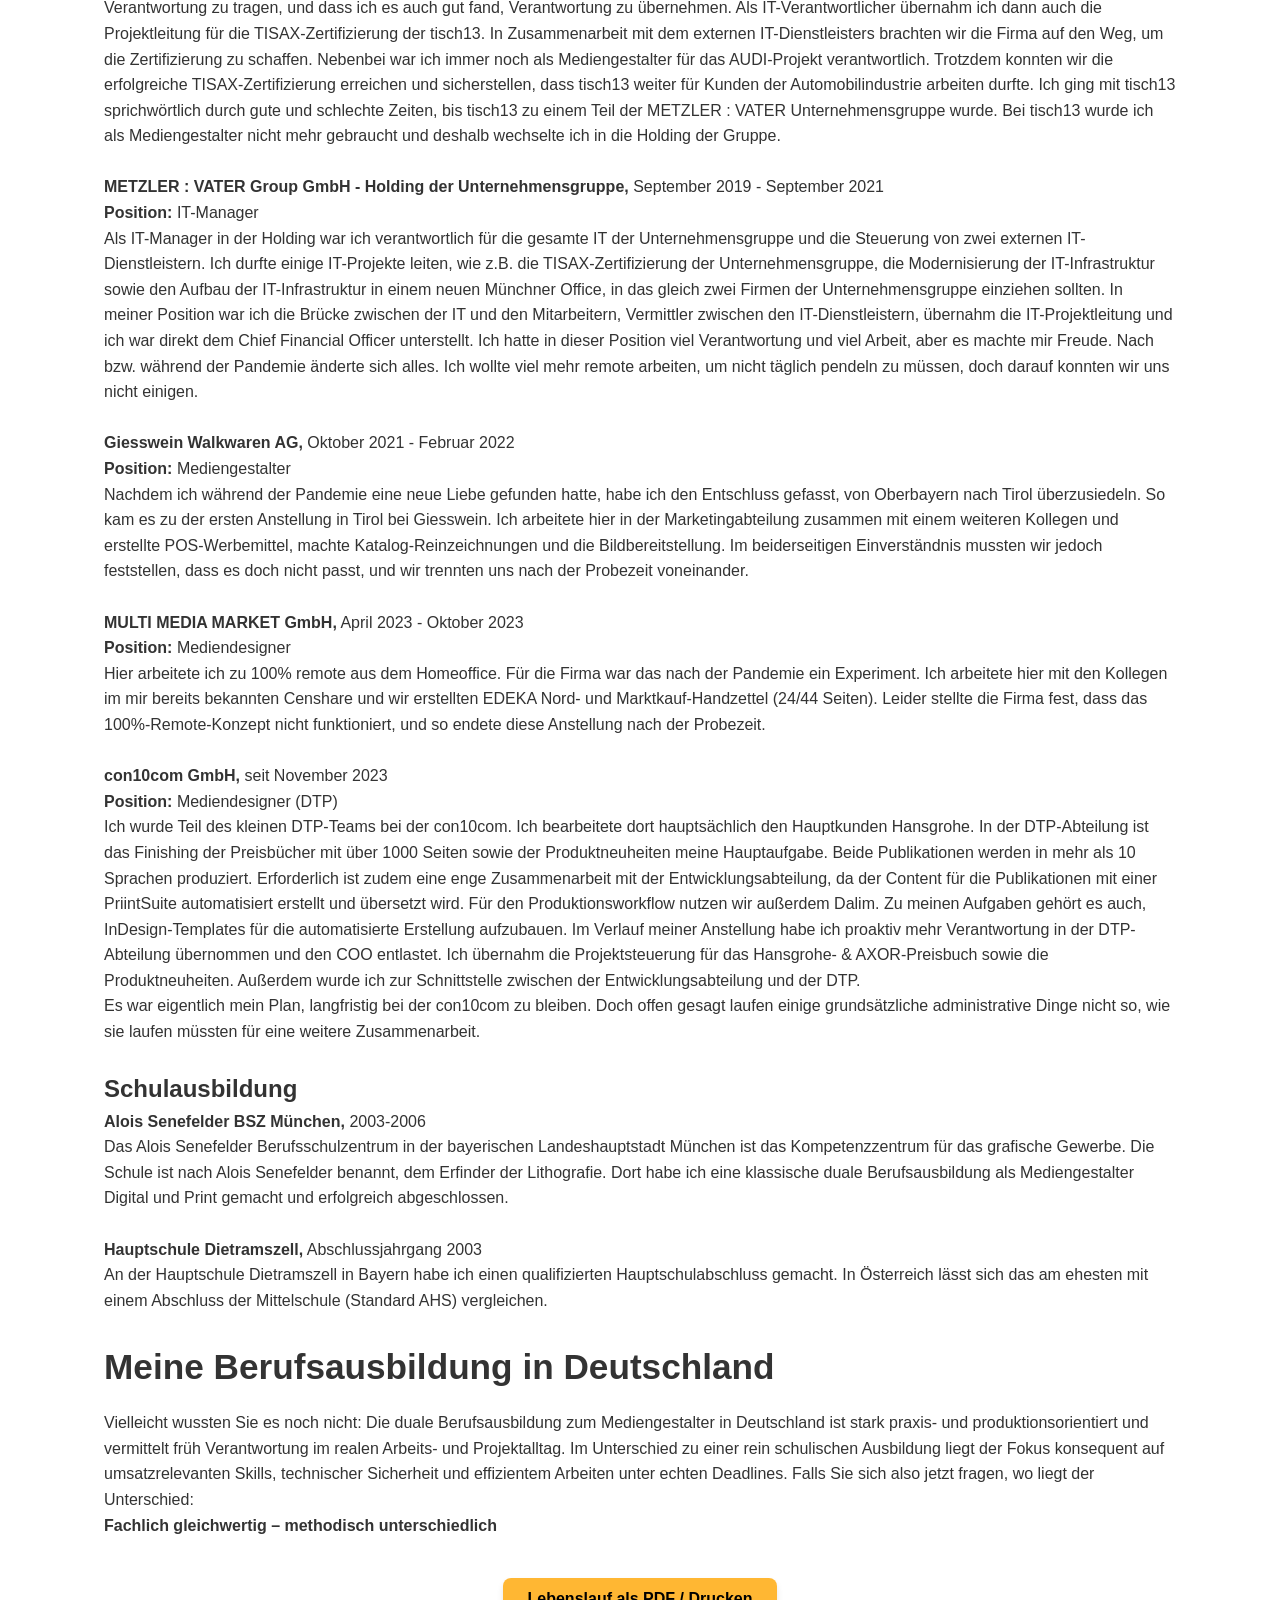
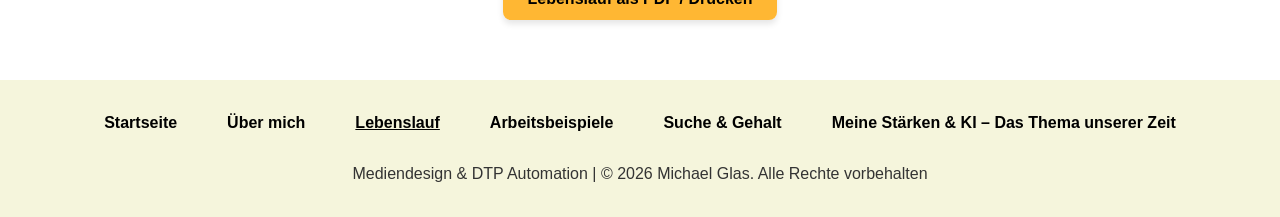
==== commit 1fd9cb92: "Add files via upload" ====
--- a/lebenslauf.html
+++ b/lebenslauf.html
@@ -27,48 +27,52 @@
         <h1 style="text-align: center;">Lebenslauf</h1>
         <br>
         <h2>Berufliche Laufbahn</h2>
-        <p id="greenhouse"><strong>Greenhouse Publishing GmbH</strong> später <strong>7Seas Global Content Management GmbH,</strong> Feber 2007 - März 2013</p>
-        <p><strong>Postion:</strong> Reinzeichner</p>
-        <p class="text-lebenslauf">Dies ware die ester Anstellung nach meiner Berusausbildung. Ich konnte danke eines großartigen teams schnelle lernerfolge erziele und konnte so auch bald eigene Verantworlichkeiten übernehmen. Unser hauptkunde war BMW mit der Verkaufsliteratur, die wir in bis zu 32 Sprachen mit Censhare produziert haben. Ich durfte schon bald Projketverantwortung übernehmen. Neben der Reinzeichnung der Verakufsliteratur haben wir in Zusammenarbeit mit unsere IT auch an technischen Projekten wie z.B. der Weiterentwicklinug von Censhare mitwirken dürfen. Ich habe mich nur schweren Herzens von dieser Firma und den dortigen Kollegen getrennt, als der Hauptkunde verloren ging.</p>
+        <p id="greenhouse"><strong>Druckhaus Weber</strong> 2003 - 2013</p>
+        <p><strong>Position:</strong> Druckvorstufe</p>
+        <p class="text-lebenslauf">In dieser ländlichen Druckerei mit Druckvorstufe habe ich den praktischen Teil meiner dualen Berufsausbildung absolviert. Ich konnte hier erste Erfahrungen mit den strengen Richtlinien zur Herstellung von Pharma-Beipackzetteln sammeln. In den drei Jahren Berufsausbildung konnte ich hier bereits viel praktisches Know-how für einen Start in meine berufliche Zukunft sammeln.</p>
         <br>
-        <p id="serviceplan"><strong>Serviceplans Solutions GmbH,</strong> April 2013 - Jenner 2016</p>
-        <p><strong>Postion:</strong> Mediengestalter</p>
-        <p class="text-lebenslauf">Ich war voller Tatendran als ich teil der Serviceplan Gruppe wurde und freute mich auf große neue Marken. Eigenverantworlich arbeite ich an vielen Projketen verschiedenster Kunden wie z.B. BMW Bank, Allianz, Lufthansa uvm. Wieder war BMW einer meiner Hauptkunden und ich war hier der hauptverantworliche Mediengestalter. Für die Bereiche BMW Financial Services, MINI Financial Services und das BMW Händlermarketing wir erstellten unterschiedlichste Werbemittel und Formulare für diese Kunden. Ich trennt mich von Serviceplan, als ich erkannte, das diese Art zu arbeiten für mich nicht dauerhaft infrage kommt.</p> 
+        <p id="greenhouse"><strong>Greenhouse Publishing GmbH</strong> später <strong>7Seas Global Content Management GmbH,</strong> Februar 2007 - März 2013</p>
+        <p><strong>Position:</strong> Reinzeichner</p>
+        <p class="text-lebenslauf">Dies war die erste Anstellung nach meiner Berufsausbildung. Ich konnte dank eines großartigen Teams schnelle Lernerfolge erzielen und konnte so auch bald eigene Verantwortlichkeiten übernehmen. Unser Hauptkunde war BMW mit der Verkaufsliteratur, die wir in bis zu 32 Sprachen mit Censhare produziert haben. Ich durfte schon bald Projektverantwortung übernehmen. Neben der Reinzeichnung der Verkaufsliteratur haben wir in Zusammenarbeit mit unserer IT auch an technischen Projekten wie z.B. der Weiterentwicklung von Censhare mitwirken dürfen. Ich habe mich nur schweren Herzens von dieser Firma und den dortigen Kollegen getrennt, als der Hauptkunde verloren ging.</p>
+        <br>
+        <p id="serviceplan"><strong>Serviceplan Solutions GmbH,</strong> April 2013 - Januar 2016</p>
+        <p><strong>Position:</strong> Mediengestalter</p>
+        <p class="text-lebenslauf">Ich war voller Tatendrang, als ich Teil der Serviceplan-Gruppe wurde, und freute mich auf große neue Marken. Eigenverantwortlich arbeitete ich an vielen Projekten verschiedenster Kunden wie z.B. BMW Bank, Allianz, Lufthansa uvm. Wieder war BMW einer meiner Hauptkunden und ich war hier der hauptverantwortliche Mediengestalter. Für die Bereiche BMW Financial Services, MINI Financial Services und das BMW Händlermarketing erstellten wir unterschiedlichste Werbemittel und Formulare für diese Kunden. Ich trennte mich von Serviceplan, als ich erkannte, dass diese Art zu arbeiten für mich nicht dauerhaft infrage kommt.</p> 
         <br>
         <p id="bürosüd"><strong>bürosüd GmbH,</strong> April 2016 - August 2016</p>
-        <p><strong>Postion:</strong> Mediengestalter</p>
-        <p class="text-lebenslauf">Nach meiner ernüchternden Erkenntniss bei Serviceplan habe ich in dieser kleinen Münchner Verlagsagentur eine neue Aufgabe gefunden. Hier ging es um die Reinzeichnung von Buchcovern was ich damals extrem spannend fand. Nach so vielen Jahren BMW war ich begeistert etwas für mich komplett neues zu machen. Ich übernhm in dieser Firma dann auch zum ersten mal Verantwortung für die ersten IT Aufgaben. Ich kümmerte mich um den Inhouse Support und das Hardware Inventar. Obwohl ich mich wohlfühlte, führte mich ein Angebot einer anderen Firma in Versuchung und ich konnte nicht wiederstehen wieder Automotiv zu machen. So ließ ich mich zum Ende der Probezeit abwerben</p>
+        <p><strong>Position:</strong> Mediengestalter</p>
+        <p class="text-lebenslauf">Nach meiner ernüchternden Erkenntnis bei Serviceplan habe ich in dieser kleinen Münchner Verlagsagentur eine neue Aufgabe gefunden. Hier ging es um die Reinzeichnung von Buchcovern, was ich damals extrem spannend fand. Nach so vielen Jahren BMW war ich begeistert, etwas für mich komplett Neues zu machen. Ich übernahm in dieser Firma dann auch zum ersten Mal Verantwortung für die ersten IT-Aufgaben. Ich kümmerte mich um den Inhouse-Support und das Hardware-Inventar. Obwohl ich mich wohlfühlte, führte mich ein Angebot einer anderen Firma in Versuchung und ich konnte nicht widerstehen, wieder Automotive zu machen. So ließ ich mich zum Ende der Probezeit abwerben.</p>
         <br>
         <p id="tisch13"><strong>tisch13 GmbH,</strong> September 2016 - September 2019</p>
-        <p><strong>Postion:</strong> Mediengestalter & Inhosue IT Verantworlicher</p>
-        <p class="text-lebenslauf">Ich war Feuer und Flamme bei tisch13 für den neuen Automitiv Kunden AUDI zuarbeiten. besonders, weil ich speziell für ein projket dieses Kunden eingestellt wurde und hier der einzige und somit hauptverantworliche Meidngestalter war. Ich war stolz ein eigenes Projket zuhaben das ich zusammen mit einem Projketmanager betreuen durfte und im bereich der Mediengestalter komplett eigenverantworlich war. Ich fühle mich in dieser Firma die nach dem Tisch benannt war an dem der Beschluß viel sie zu gründen so wohl, das ich sogar noch mehr Verantwortung übernahm. So übernahm ich die Verantwortung für die Inhouse IT und die Steuerung des externen IT-Dienstleisters. Zu dieser Zeit spürte ich das ich bereit war Verantwortung zu tragen und das ich es auch gut fand Verantwrung zu übernehmen. Als IT Verantworlicher übernahm ich dann auch die Projektleitung für die TISAX Zertifizierung der tisch13. In Zusammenarbeit mit dem externen IT-Dienstleister brachten wir Firma auf den weg um die Zertifizierung zu schaffen, nebenbei war ich immer noch als Mediengestalter für das AUDI Projket Verantworlich. Trotzdem konnten wir die erfolgreiche TISAX Zertifizierung erreichen und sicherstellen das tisch13 weiter für Kunden der Automobilindustrie arbeiten durfte. Ich Ging mit tisch13 sprichwörtlich druch gute und schlechte Zeiten, bis tisch13 zu einem Teil der METZLER : VATER Unternhemsngruppe wurde. Bei tisch13 wurde ich als Mediengestalter nicht mehr gebraucht und deshalb wechselte ich in die Holding der Gruppe.</p>
+        <p><strong>Position:</strong> Mediengestalter & Inhouse-IT-Verantwortlicher</p>
+        <p class="text-lebenslauf">Ich war Feuer und Flamme, bei tisch13 für den neuen Automotive-Kunden AUDI zu arbeiten. Besonders, weil ich speziell für ein Projekt dieses Kunden eingestellt wurde und hier der einzige und somit hauptverantwortliche Mediengestalter war. Ich war stolz, ein eigenes Projekt zu haben, das ich zusammen mit einem Projektmanager betreuen durfte und im Bereich der Mediengestaltung komplett eigenverantwortlich war. Ich fühlte mich in dieser Firma, die nach dem Tisch benannt war, an dem der Beschluss fiel, sie zu gründen, so wohl, dass ich sogar noch mehr Verantwortung übernahm. So übernahm ich die Verantwortung für die Inhouse-IT und die Steuerung des externen IT-Dienstleisters. Zu dieser Zeit spürte ich, dass ich bereit war, Verantwortung zu tragen, und dass ich es auch gut fand, Verantwortung zu übernehmen. Als IT-Verantwortlicher übernahm ich dann auch die Projektleitung für die TISAX-Zertifizierung der tisch13. In Zusammenarbeit mit dem externen IT-Dienstleisters brachten wir die Firma auf den Weg, um die Zertifizierung zu schaffen. Nebenbei war ich immer noch als Mediengestalter für das AUDI-Projekt verantwortlich. Trotzdem konnten wir die erfolgreiche TISAX-Zertifizierung erreichen und sicherstellen, dass tisch13 weiter für Kunden der Automobilindustrie arbeiten durfte. Ich ging mit tisch13 sprichwörtlich durch gute und schlechte Zeiten, bis tisch13 zu einem Teil der METZLER : VATER Unternehmensgruppe wurde. Bei tisch13 wurde ich als Mediengestalter nicht mehr gebraucht und deshalb wechselte ich in die Holding der Gruppe.</p>
         <br>
-        <p id="metzlervater"><strong>METZLER : VATER Group GmbH - holding der Unternhemsngruppe,</strong> September 2019 - September 2012</p>
-        <p><strong>Postion:</strong> IT-Manager</p>
-        <p class="text-lebenslauf">Als IT-Maager in der Holding, war ich verantworlich für die gesamte IT der Unternhemsngruppe und die Steuerung von zwei externen IT-Diensteleistern. Ich durfte einige IT projekte wie z.B. die TISAX Zeritifzierung der Unternehmensgruppe, Moderneisierung der IT-Infrastruktur und auf bei der IT-Infrastruktur in einem neuen Münchner Office, in das gelich zwei Firmen der Unternehmensgruppe einziehen sollten. In meiner Psoition war ich die Brücke zwischen IT und den Mitarbeitern, vermittler zwischen den IT-Dienstleistern, IT-Projketleitung und ich war direkt dem Chief Financial Office unterstellt. Ich hatte in dieser Position viel verantwortung und viel Arbeit, aber es machte mir Freude. Nach bzw. während der Pandemie änderte sich alles. Ich wollte viel mehr Remote arbeiten um nicht täglich pendeln zu müssen, doch darauf konnte wir uns nicht einigen.</p>
+        <p id="metzlervater"><strong>METZLER : VATER Group GmbH - Holding der Unternehmensgruppe,</strong> September 2019 - September 2021</p>
+        <p><strong>Position:</strong> IT-Manager</p>
+        <p class="text-lebenslauf">Als IT-Manager in der Holding war ich verantwortlich für die gesamte IT der Unternehmensgruppe und die Steuerung von zwei externen IT-Dienstleistern. Ich durfte einige IT-Projekte leiten, wie z.B. die TISAX-Zertifizierung der Unternehmensgruppe, die Modernisierung der IT-Infrastruktur sowie den Aufbau der IT-Infrastruktur in einem neuen Münchner Office, in das gleich zwei Firmen der Unternehmensgruppe einziehen sollten. In meiner Position war ich die Brücke zwischen der IT und den Mitarbeitern, Vermittler zwischen den IT-Dienstleistern, übernahm die IT-Projektleitung und ich war direkt dem Chief Financial Officer unterstellt. Ich hatte in dieser Position viel Verantwortung und viel Arbeit, aber es machte mir Freude. Nach bzw. während der Pandemie änderte sich alles. Ich wollte viel mehr remote arbeiten, um nicht täglich pendeln zu müssen, doch darauf konnten wir uns nicht einigen.</p>
         <br>
-        <p id="giesswein"><strong>Giesswein Walkwaren AG</strong> Oktober 2021 - Feber 2022</p>
-        <p><strong>Postion:</strong> Mediengestalter</p>
-        <p class="text-lebenslauf">Nachdem ich während der Pandemi eine neue Liebe gefunden hatte, habe ich den Entschluß gefasst nach von Oberbayern nach Tirol überzusiedln. So kam es zu der ersten Anstellung in Tirol bei Giesswein. Ich arbeitete hier in der Marketing Abteilung zusammen mit einem weiteren Kollegen un erstelle POS Wermittel, machte Katalog Reinzeichnung und Bildbereitstellung. Im beiderseitigen Einverstendniss, mussten wir jedoch feststellenellen, das es auf nicht passt und wir trennten uns nach der Probezeit von einander.</p>
+        <p id="giesswein"><strong>Giesswein Walkwaren AG,</strong> Oktober 2021 - Februar 2022</p>
+        <p><strong>Position:</strong> Mediengestalter</p>
+        <p class="text-lebenslauf">Nachdem ich während der Pandemie eine neue Liebe gefunden hatte, habe ich den Entschluss gefasst, von Oberbayern nach Tirol überzusiedeln. So kam es zu der ersten Anstellung in Tirol bei Giesswein. Ich arbeitete hier in der Marketingabteilung zusammen mit einem weiteren Kollegen und erstellte POS-Werbemittel, machte Katalog-Reinzeichnungen und die Bildbereitstellung. Im beiderseitigen Einverständnis mussten wir jedoch feststellen, dass es doch nicht passt, und wir trennten uns nach der Probezeit voneinander.</p>
         <br>
-        <p id="mmm"><strong>MULIT MEDIA MARKET GmbH,</strong> April 2023 - Oktober 2023</p>
-        <p><strong>Postion:</strong> Mediendesigner</p>
-        <p class="text-lebenslauf">Hier arbeitete ich zu 100% Remote aus dem Homeoffice. Für die Firma war das nach der Pandemie ein Experiment. Ich arbeitet hier mit den Kollegen im mir bereits begannetn Censhare und wir erstellten EDEKA Nord und Marktkauf Handzettel (24/44 Seiten). Leider stellte die Firma fest, das für 100% Remote Konzept nicht funktioniert und so endete diese Anstellung nach der Probezeit.</p>
+        <p id="mmm"><strong>MULTI MEDIA MARKET GmbH,</strong> April 2023 - Oktober 2023</p>
+        <p><strong>Position:</strong> Mediendesigner</p>
+        <p class="text-lebenslauf">Hier arbeitete ich zu 100% remote aus dem Homeoffice. Für die Firma war das nach der Pandemie ein Experiment. Ich arbeitete hier mit den Kollegen im mir bereits bekannten Censhare und wir erstellten EDEKA Nord- und Marktkauf-Handzettel (24/44 Seiten). Leider stellte die Firma fest, dass das 100%-Remote-Konzept nicht funktioniert, und so endete diese Anstellung nach der Probezeit.</p>
         <br>
         <p id="c10c"><strong>con10com GmbH,</strong> seit November 2023</p>
-        <p><strong>Postion:</strong> Mediendesigner (DTP)</p>
-        <p class="text-lebenslauf">Ich wurde Teil des kleinen DTP Teams bei der con10com. Ich bearbeite dort hauptsächlich den Hauptkunden Hansgrohe. In der DTP ist es meine Hauptaufgabe das Finishing der Preisbücher mit über 1000 Seiten und den Produktneuheiten. Beide Publikationen werde in mehr als 10 Sprachen produziert. Erfordelrich ist zudem einen enge zusammenarbeit mit der Entwicklungsabteilung. Da der Content für die Publikationen mit einer PriintSuite automatisiert erstellt und übersetzt wird. Für den Produktionsworkflow nutzen wir außerdem Dalim. Zu meiner Aufgabegehört es auch InDesign Templates für die automatisierte Erstellung aufzubauen. Im Verlauf meiner Anstellung habe ich poaktiv mehr Verantwortung in der DTP Abteiliung übernommen und den COO entlasste. Ich übernahem die Projektsteuerung für das Hansgrohe & AXOR Preisbuch sowie die Produktneuheiten. Außerdem wurde ich zur Schnittstelle zwischen Entwicklungsabteilung und DTP.</p>
-        <p class="text-lebenslauf">Es war eigentlich mein Plan langfristig bei der con10com zu bleiben. Doch offen gesagt laufen einige grundsätzliche Administrative Dinge nicht so wie sie laufen müssten für eine weitere Zusammenarbeit.</p>
+        <p><strong>Position:</strong> Mediendesigner (DTP)</p>
+        <p class="text-lebenslauf">Ich wurde Teil des kleinen DTP-Teams bei der con10com. Ich bearbeitete dort hauptsächlich den Hauptkunden Hansgrohe. In der DTP-Abteilung ist das Finishing der Preisbücher mit über 1000 Seiten sowie der Produktneuheiten meine Hauptaufgabe. Beide Publikationen werden in mehr als 10 Sprachen produziert. Erforderlich ist zudem eine enge Zusammenarbeit mit der Entwicklungsabteilung, da der Content für die Publikationen mit einer PriintSuite automatisiert erstellt und übersetzt wird. Für den Produktionsworkflow nutzen wir außerdem Dalim. Zu meinen Aufgaben gehört es auch, InDesign-Templates für die automatisierte Erstellung aufzubauen. Im Verlauf meiner Anstellung habe ich proaktiv mehr Verantwortung in der DTP-Abteilung übernommen und den COO entlastet. Ich übernahm die Projektsteuerung für das Hansgrohe- & AXOR-Preisbuch sowie die Produktneuheiten. Außerdem wurde ich zur Schnittstelle zwischen der Entwicklungsabteilung und der DTP.</p>
+        <p class="text-lebenslauf">Es war eigentlich mein Plan, langfristig bei der con10com zu bleiben. Doch offen gesagt laufen einige grundsätzliche administrative Dinge nicht so, wie sie laufen müssten für eine weitere Zusammenarbeit.</p>
         <br>
         <h2>Schulausbildung</h2>
-        <p><strong>Alois Senefelder BSZ München</strong> 2003-2006</p>
-        <p class="text-lebenslauf">Das Alois Senefelder Berufschul Zentrum in der bayrischen Landeshauptstadt München, ist das Kompetenzzentrum für das grafische Gewerbe. Die Schule ist nach Alois Senefelder benannt, dem Erfinder der Lithografie. Dort habe ich eine klassische duale Berufsausbildung als Mediengestalter Digital und Print gemacht und erfolgreich abgeschloßen.</p>
+        <p><strong>Alois Senefelder BSZ München,</strong> 2003-2006</p>
+        <p class="text-lebenslauf">Das Alois Senefelder Berufsschulzentrum in der bayerischen Landeshauptstadt München ist das Kompetenzzentrum für das grafische Gewerbe. Die Schule ist nach Alois Senefelder benannt, dem Erfinder der Lithografie. Dort habe ich eine klassische duale Berufsausbildung als Mediengestalter Digital und Print gemacht und erfolgreich abgeschlossen.</p>
         <br>
-        <p><strong>Hauptschule Dietramszell</strong> Abschlussjahrgang 2003</p>
-        <p class="text-lebenslauf">An der Hauptschule Diestramszell in Bayern habe ich einen qualifizierten Hauptschulabschluss gemacht. In Österreich lässt sich das am ehesten mit einem Abschluss der Mittelschule (Standard AHS) vergleichen.</p>
+        <p><strong>Hauptschule Dietramszell,</strong> Abschlussjahrgang 2003</p>
+        <p class="text-lebenslauf">An der Hauptschule Dietramszell in Bayern habe ich einen qualifizierten Hauptschulabschluss gemacht. In Österreich lässt sich das am ehesten mit einem Abschluss der Mittelschule (Standard AHS) vergleichen.</p>
         <br>
         <h1>Meine Berufsausbildung in Deutschland</h1>
-        <p class="text-lebenslauf">Vielleicht wussen Sie es noch nicht. Die duale Berufsausbildung zum Mediengestalter in Deutschland ist stark praxis- und produktionsorientiert und vermittelt früh Verantwrtoung im realen Arbeits- und Projektalltag. Im Unterschied zu einer rein schulischen Ausbildung liegt der Fokus konsquent auf umsatzrelevanten Skills, technischer Sicherheit und effizentem Arbeiten unter echten Deadlines. Falls Sie sich also jetzt fragen, wol liegt der Unetrschied:</p>
+        <p class="text-lebenslauf">Vielleicht wussten Sie es noch nicht: Die duale Berufsausbildung zum Mediengestalter in Deutschland ist stark praxis- und produktionsorientiert und vermittelt früh Verantwortung im realen Arbeits- und Projektalltag. Im Unterschied zu einer rein schulischen Ausbildung liegt der Fokus konsequent auf umsatzrelevanten Skills, technischer Sicherheit und effizientem Arbeiten unter echten Deadlines. Falls Sie sich also jetzt fragen, wo liegt der Unterschied:</p>
         <p><strong>Fachlich gleichwertig – methodisch unterschiedlich</strong></p>
     
         <div style="text-align: center; margin-top: 40px;" class="no-print">
@@ -84,7 +88,7 @@
                 box-shadow: 0 4px 6px rgba(0,0,0,0.1);">
                 Lebenslauf als PDF / Drucken
             </button>
-</div>
+        </div>
     </main>
     
     <footer>
--- a/style.css
+++ b/style.css
@@ -88,12 +88,84 @@
     white-space: nowrap;
 }
 
-/* --- 4. MAIN & ANKER --- */
+/* --- 4. MAIN & ANKER (STARTSEITEN OPTIMIERUNG) --- */
 main {
     flex: 1;
     padding: 40px 20px;
     width: 100%;
     max-width: 100%;
+}
+
+/* Überschriften auf der Website zentriert lassen */
+main h1 {
+    font-size: 2.2rem;
+    margin-bottom: 15px;
+}
+
+.intro-lead {
+    font-size: 1.1rem;
+    color: #555;
+}
+
+/* Flex-Container für Porträt und die Datenblöcke */
+.profile-flex-container {
+    display: flex;
+    flex-direction: column; /* Standard auf Mobilgeräten: untereinander */
+    gap: 30px;
+    width: 100%;
+    margin-bottom: 40px;
+}
+
+.portrait-box {
+    width: 100%;
+    max-width: 360px;
+    margin: 0 auto; /* Zentriert das Bild auf Smartphones */
+}
+
+.portrait-box img {
+    width: 100%;
+    height: auto;
+    display: block;
+    border-radius: 12px;
+    box-shadow: 0 4px 15px rgba(0,0,0,0.08);
+}
+
+.personal-data-box {
+    flex: 1;
+    display: flex;
+    flex-direction: column;
+    gap: 25px;
+}
+
+.data-block h2 {
+    font-size: 1.3rem;
+    color: #222;
+    margin-bottom: 8px;
+    border-bottom: 1px solid #ddd;
+    padding-bottom: 4px;
+}
+
+.data-block p {
+    margin-bottom: 6px;
+}
+
+.data-block a {
+    color: #0066cc;
+    text-decoration: none;
+}
+
+.data-block a:hover {
+    text-decoration: underline;
+}
+
+/* KI Hinweis Box unten (wieder volle Breite) */
+.ki-hinweis-box {
+    width: 100%;
+    margin-top: 40px;
+    padding-top: 20px;
+    border-top: 1px solid #eee; ;
+    font-size: 0.85rem;
+    line-height: 1.5;
 }
 
 /* Mobile Anker-Puffer */
@@ -152,7 +224,7 @@
     font-weight: bold;
 }
 
-/* --- 7. TABLET & DESKTOP --- */
+/* --- 7. TABLET & DESKTOP MEDIAGRID --- */
 @media screen and (min-width: 769px) {
     .hero-img { height: 400px; }
     .triple-head img { height: 250px; }
@@ -165,6 +237,18 @@
         max-width: 1200px; 
         margin: 0 auto;
         padding: 60px 5%;
+    }
+
+    /* Ab hier rücken Bild und Daten nebeneinander */
+    .profile-flex-container {
+        flex-direction: row;
+        align-items: flex-start;
+        gap: 50px;
+    }
+
+    .portrait-box {
+        flex: 0 0 350px;
+        margin: 0;
     }
 
     .nav-links { justify-content: center; }
@@ -186,31 +270,27 @@
 }
 
 /* --- 8. PRINT OPTIMIERUNG (DER "PDF-LOOK") --- */
-    @media print {
-    /* 1. Alles ausblenden, was nicht zum Dokument gehört */
+@media print {
     header, nav, footer, .footer-container, .hero-img, .no-print, .nav-links, .triple-head {
         display: none !important;
     }
 
-    /* 2. Seitenränder definieren */
     @page {
         size: A4;
-        margin: 25mm 20mm 20mm 20mm; /* Oben 25mm für Folgeseiten */
-    }
-
-    /* Die erste Seite darf etwas weiter oben anfangen */
+        margin: 25mm 20mm 20mm 20mm;
+    }
+
     @page :first {
         margin-top: 15mm;
     }
 
-    /* 3. Layout-Reset */
     body {
         display: block !important;
         background: white !important;
         width: 100% !important;
         margin: 0 !important;
         padding: 0 !important;
-        font-size: 11pt; /* Optimale Lesegröße für Druck */
+        font-size: 11pt;
     }
 
     main {
@@ -220,7 +300,6 @@
         padding: 0 !important;
     }
 
-    /* 4. Typografie & Abstände wie im PDF */
     h1 {
         text-align: center;
         font-size: 24pt;
@@ -233,8 +312,9 @@
         font-size: 16pt;
         margin-top: 25pt;
         margin-bottom: 12pt;
-        border-left: 5px solid #ffa500; /* Der orange Akzent */
+        border-left: 5px solid #ffa500;
         padding-left: 10pt;
+        text-align: left !important; /* Im Druck linksbündig mit Linie */
     }
 
     .text-lebenslauf {
@@ -243,13 +323,9 @@
         margin-bottom: 15pt;
     }
 
-    /* Verhindert, dass eine Überschrift allein am Seitenende steht */
     h2 { page-break-after: avoid; }
-    
-    /* Verhindert das Zerschneiden von Berufsstationen */
     p { page-break-inside: avoid; }
 
-    /* Links neutral halten */
     a {
         text-decoration: none !important;
         color: black !important;
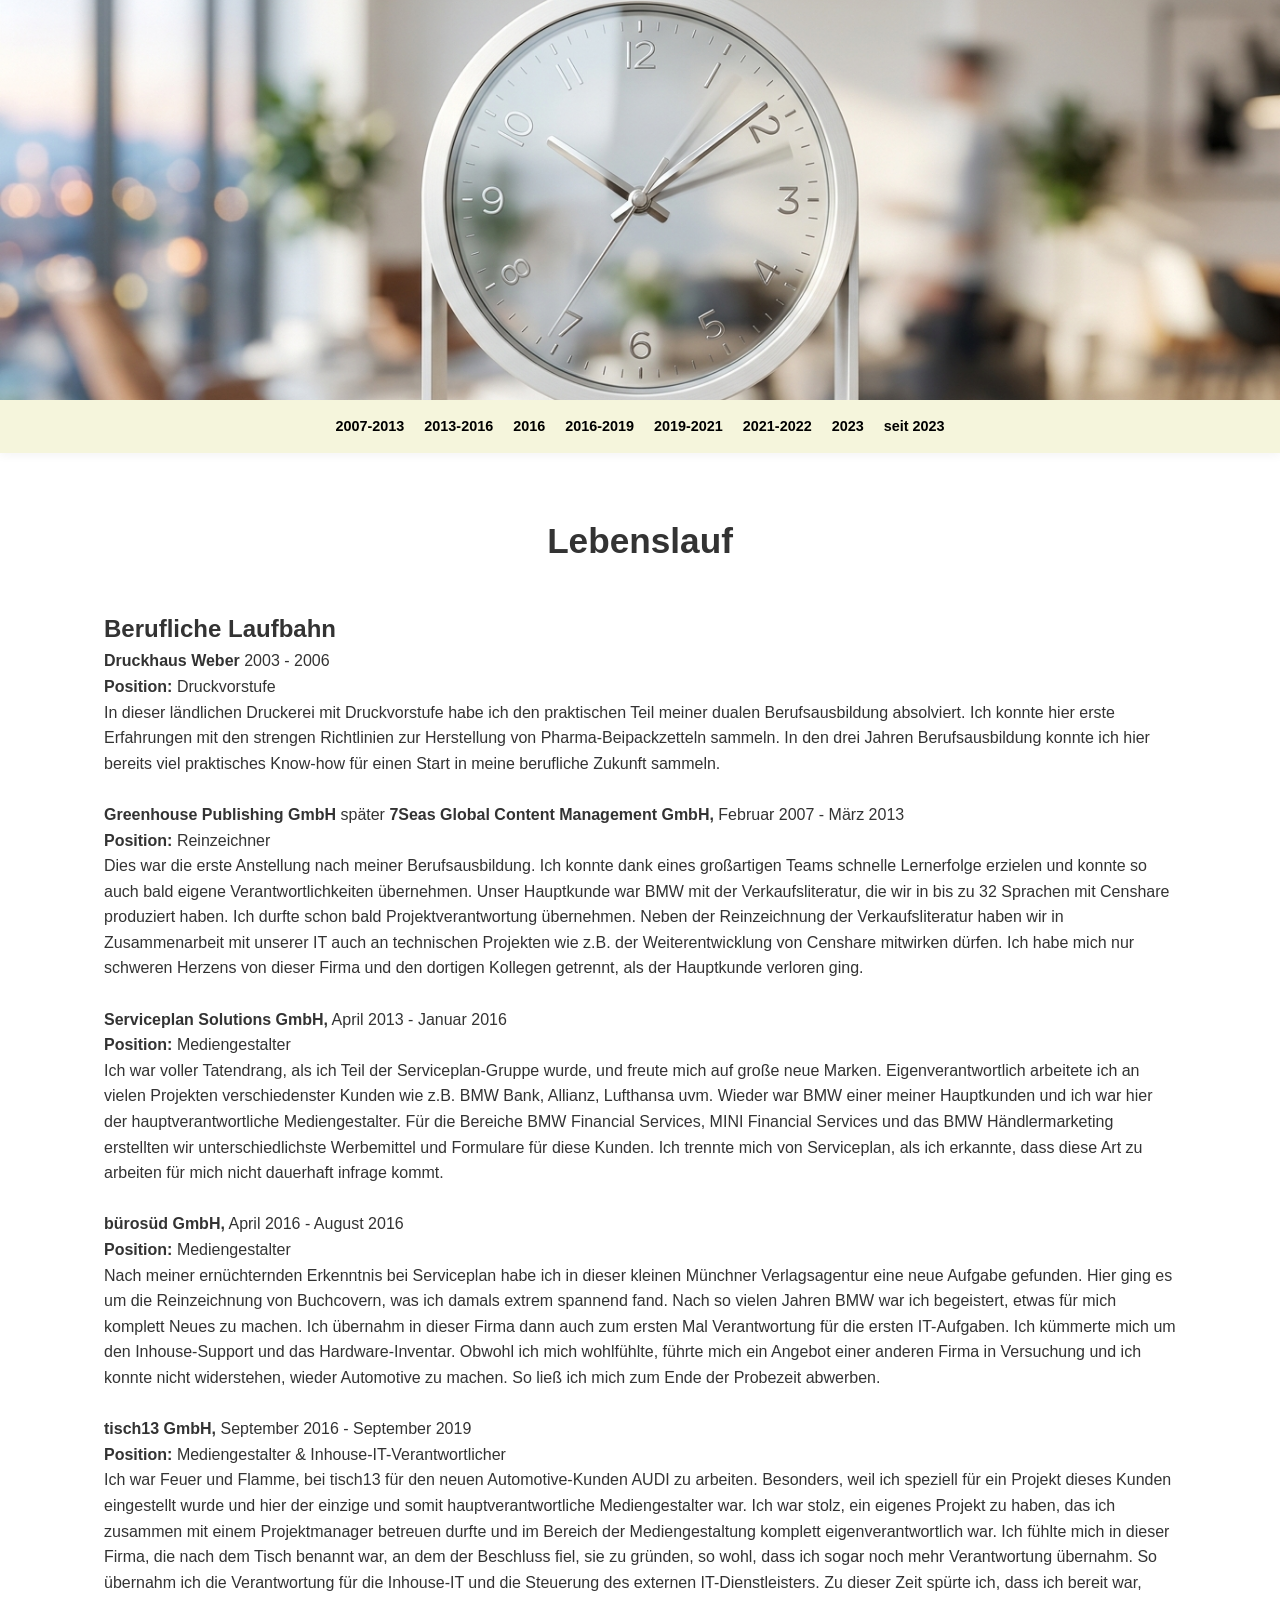
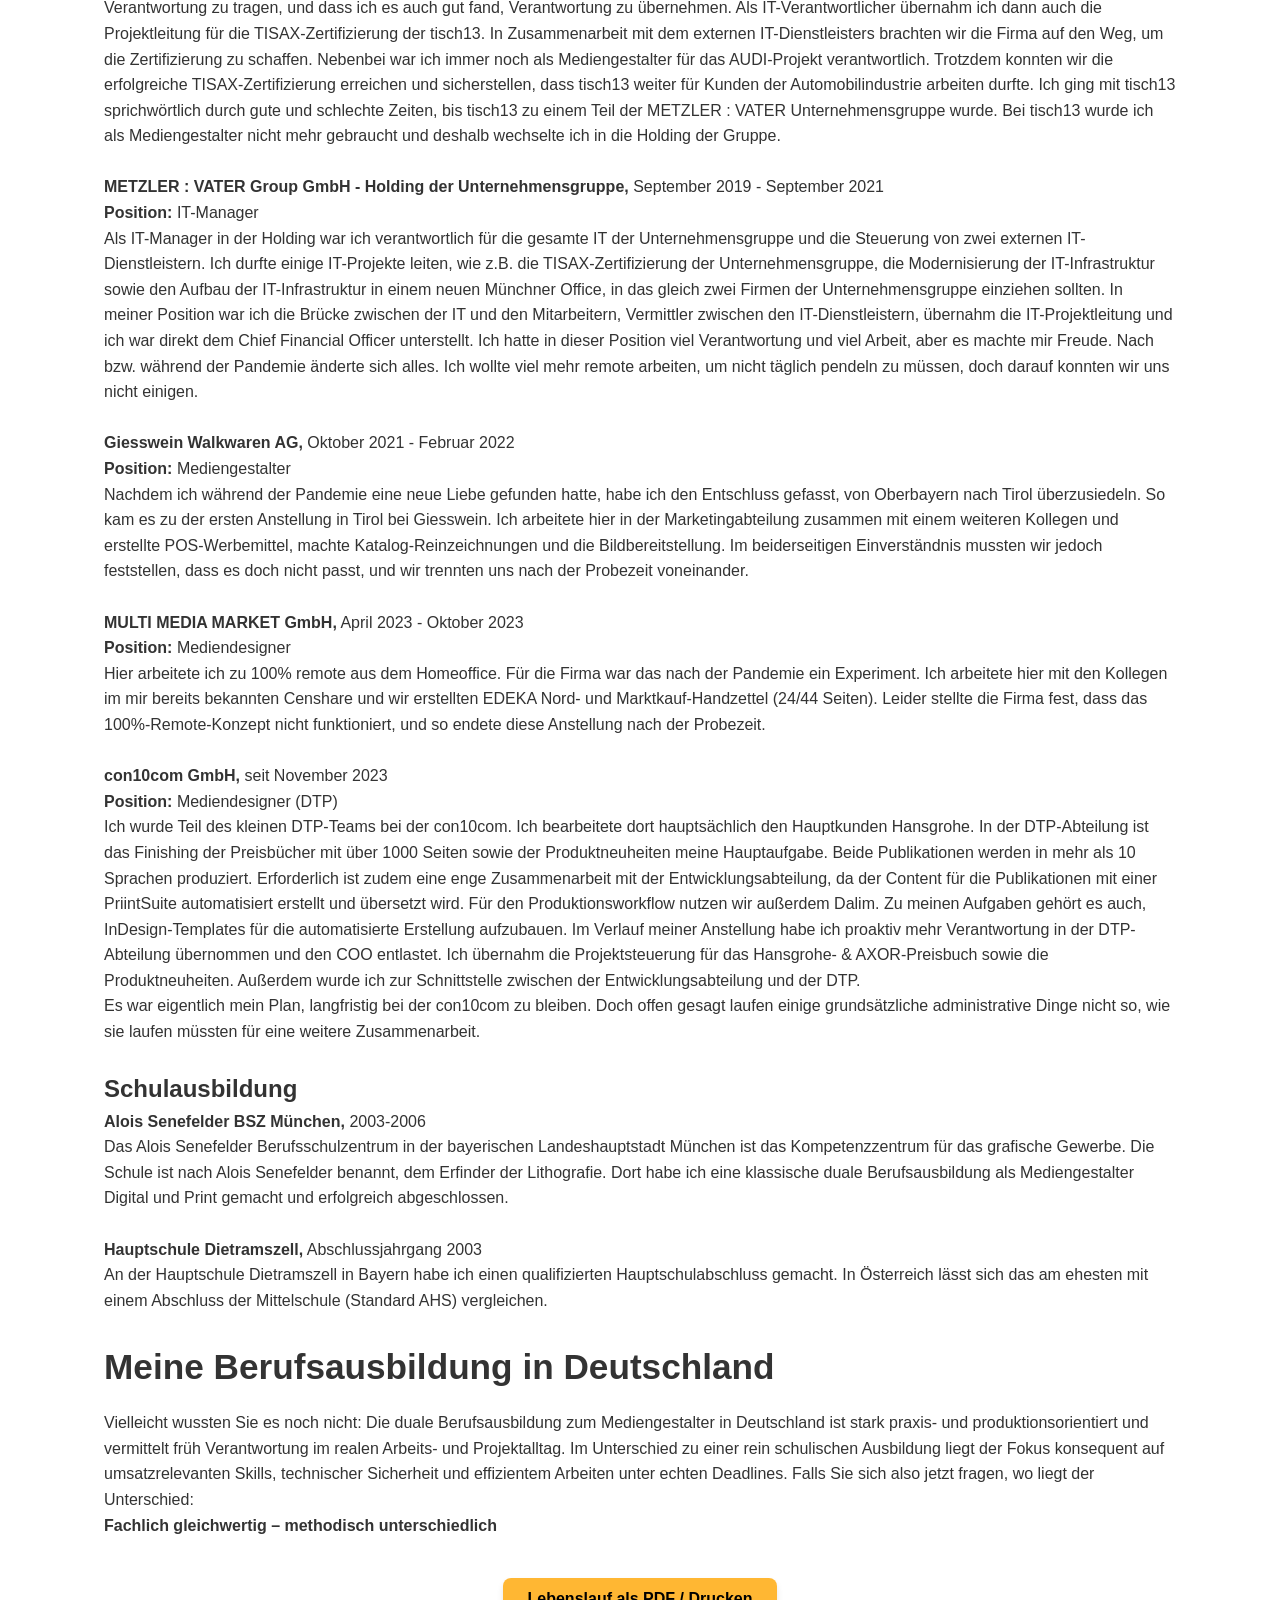
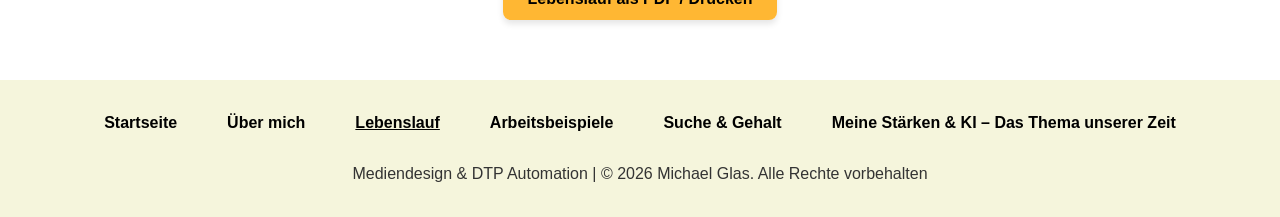
==== commit 37aa5c69: "Add files via upload" ====
--- a/lebenslauf.html
+++ b/lebenslauf.html
@@ -27,7 +27,7 @@
         <h1 style="text-align: center;">Lebenslauf</h1>
         <br>
         <h2>Berufliche Laufbahn</h2>
-        <p id="greenhouse"><strong>Druckhaus Weber</strong> 2003 - 2013</p>
+        <p id="greenhouse"><strong>Druckhaus Weber</strong> 2003 - 2006</p>
         <p><strong>Position:</strong> Druckvorstufe</p>
         <p class="text-lebenslauf">In dieser ländlichen Druckerei mit Druckvorstufe habe ich den praktischen Teil meiner dualen Berufsausbildung absolviert. Ich konnte hier erste Erfahrungen mit den strengen Richtlinien zur Herstellung von Pharma-Beipackzetteln sammeln. In den drei Jahren Berufsausbildung konnte ich hier bereits viel praktisches Know-how für einen Start in meine berufliche Zukunft sammeln.</p>
         <br>
--- a/style.css
+++ b/style.css
@@ -163,7 +163,7 @@
     width: 100%;
     margin-top: 40px;
     padding-top: 20px;
-    border-top: 1px solid #eee; ;
+    border-top: 1px solid #eee; 
     font-size: 0.85rem;
     line-height: 1.5;
 }
@@ -269,9 +269,72 @@
     }
 }
 
-/* --- 8. PRINT OPTIMIERUNG (DER "PDF-LOOK") --- */
+/* --- 8. GEHALTSSEITEN-STYLING (CHECKBOXEN UNTEREINANDER & VORNE) --- */
+.salary-box {
+    display: flex;
+    flex-direction: column;
+    gap: 15px;
+    align-items: flex-start;
+    margin: 20px 0;
+}
+
+.salary-row {
+    display: flex;
+    align-items: center;
+    gap: 10px;
+    cursor: pointer;
+    font-size: 1.05rem;
+}
+
+.salary-row input[type="radio"] {
+    width: 18px;
+    height: 18px;
+    cursor: pointer;
+}
+
+.btn-salary {
+    margin-top: 10px;
+}
+
+/* --- 9. BUTTON FÜR BEWERBUNGSEXPORT & NACHHALTIGKEITSHINWEIS --- */
+.print-action-zone {
+    margin-top: 15px;
+    padding-top: 15px;
+}
+
+.btn-print-portfolio {
+    display: inline-block;
+    background-color: #f5f5f5; /* Unaufdringliches, helles Grau statt Signalfarbe */
+    color: #333;
+    text-decoration: none;
+    padding: 10px 18px;
+    font-size: 0.95rem;
+    font-weight: bold;
+    border: 1px solid #ccc;
+    border-radius: 6px;
+    transition: all 0.2s ease;
+    cursor: pointer;
+}
+
+.btn-print-portfolio:hover {
+    background-color: #e8e8e8;
+    border-color: #bbb;
+    color: #000;
+    text-decoration: none !important;
+}
+
+.print-green-note {
+    font-size: 0.78rem;
+    color: #777;
+    line-height: 1.4;
+    margin-top: 8px;
+    max-width: 400px;
+    font-style: italic;
+}
+
+/* --- 10. PRINT OPTIMIERUNG (DER "PDF-LOOK" BEIM DIREKTDRUCK) --- */
 @media print {
-    header, nav, footer, .footer-container, .hero-img, .no-print, .nav-links, .triple-head {
+    header, nav, footer, .footer-container, .hero-img, .no-print, .nav-links, .triple-head, .print-action-zone {
         display: none !important;
     }
 
@@ -314,7 +377,7 @@
         margin-bottom: 12pt;
         border-left: 5px solid #ffa500;
         padding-left: 10pt;
-        text-align: left !important; /* Im Druck linksbündig mit Linie */
+        text-align: left !important;
     }
 
     .text-lebenslauf {
